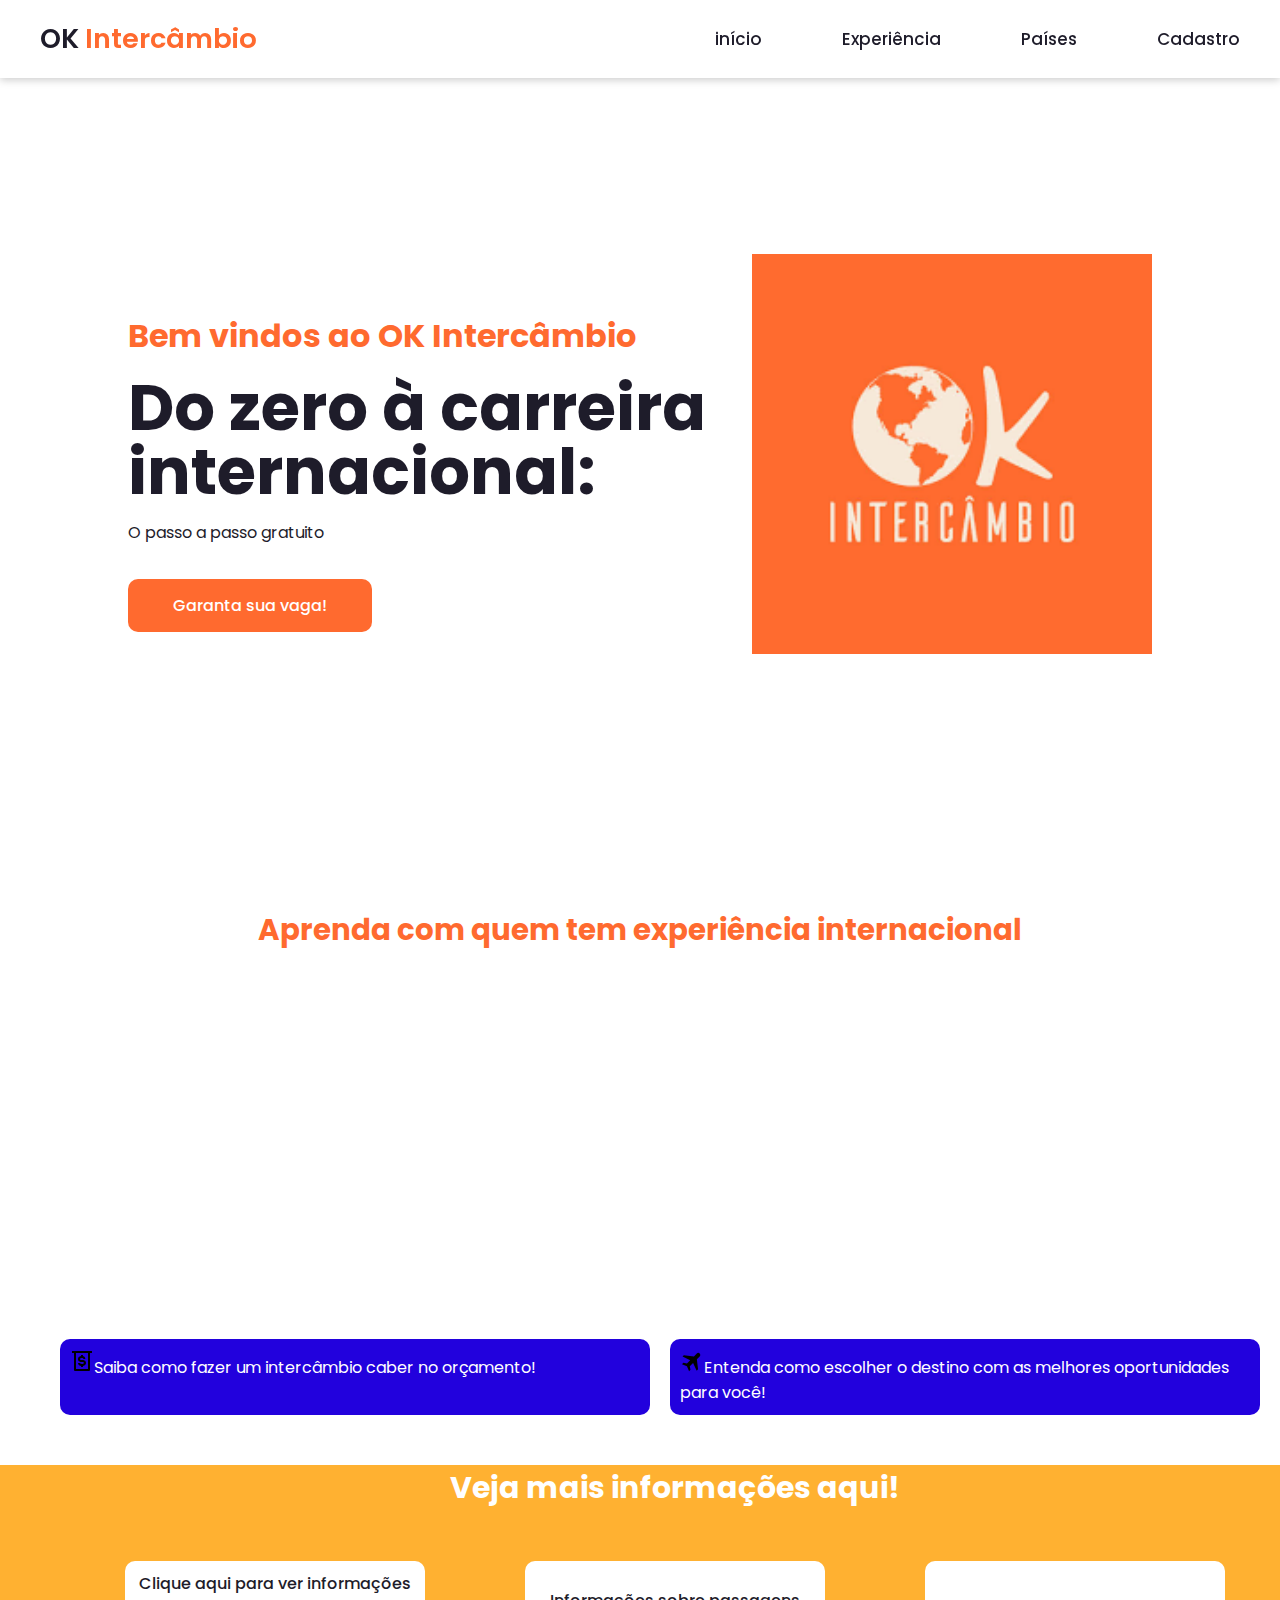
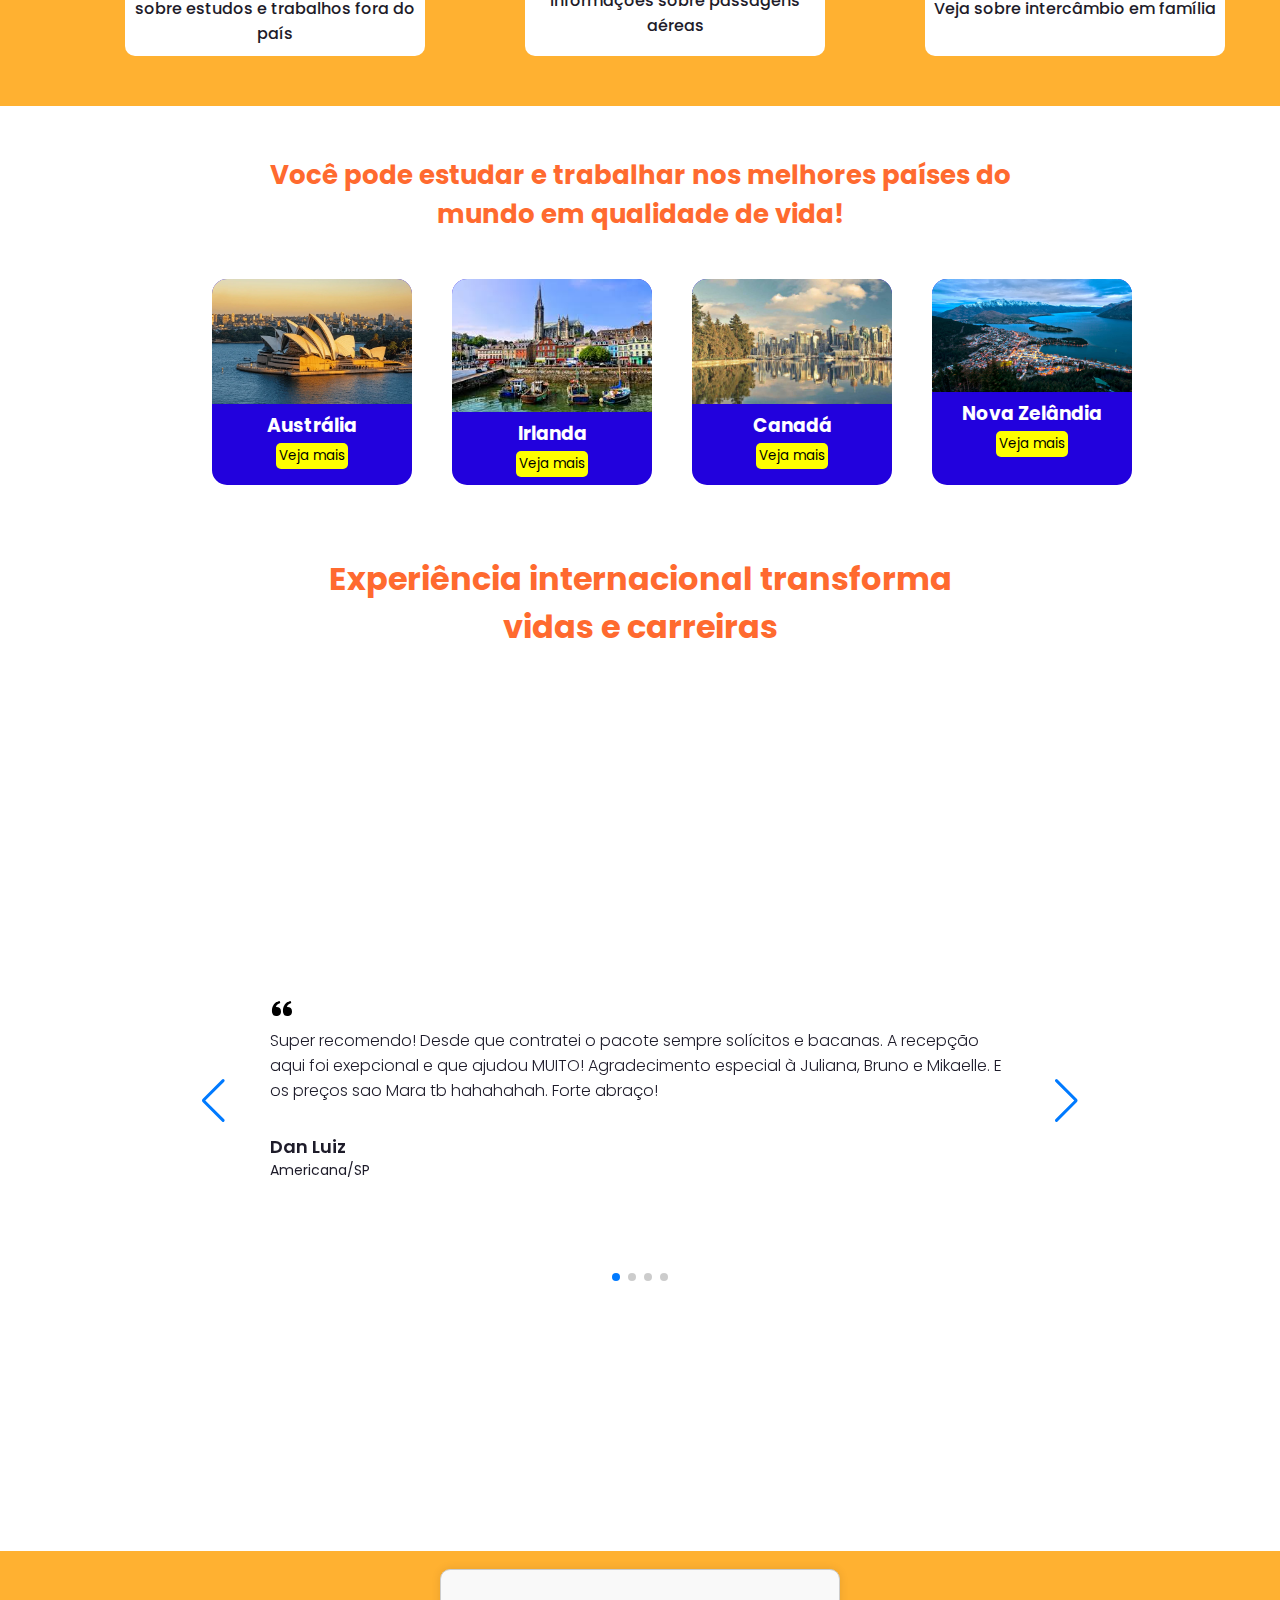
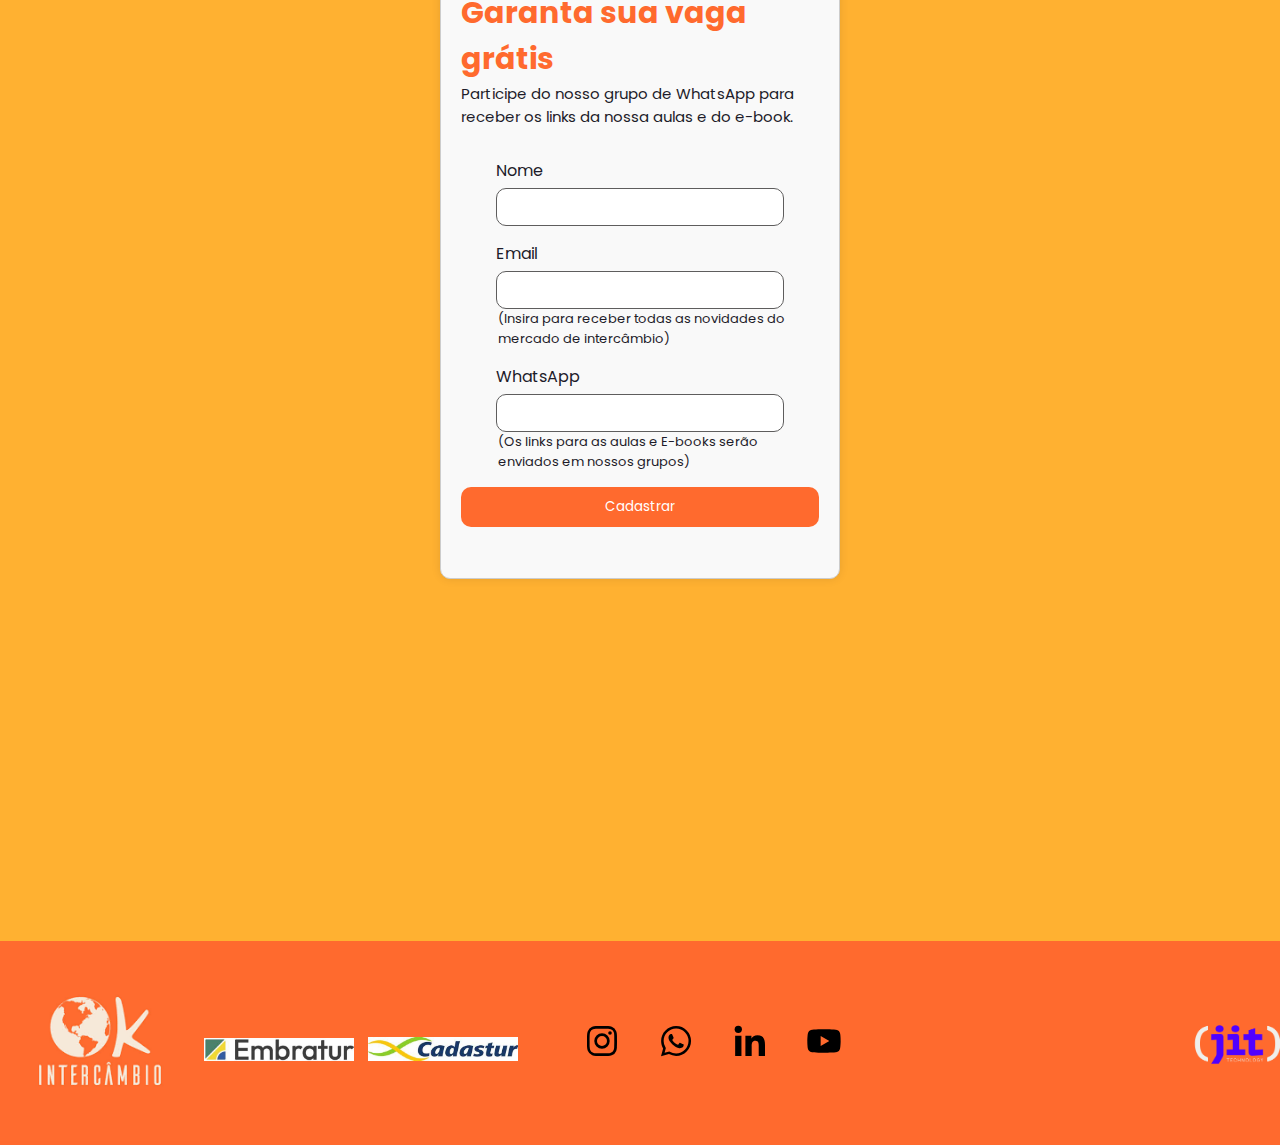
==== index.html @ b3f5a9d5 "Update index.html" ====
<!DOCTYPE html>
<html lang="pt-br">
<head>
    <meta charset="UTF-8">
    <link rel="preconnect" href="https://fonts.googleapis.com">
<link rel="preconnect" href="https://fonts.gstatic.com" crossorigin>
<link href="https://fonts.googleapis.com/css2?family=Poppins:ital,wght@0,100;0,200;0,300;0,400;0,500;0,600;0,700;0,800;0,900;1,100;1,200;1,300;1,400;1,500;1,600;1,700;1,800;1,900&display=swap" rel="stylesheet">
    <meta name="viewport" content="width=device-width, initial-scale=1.0">
    <link href='https://unpkg.com/boxicons@2.1.4/css/boxicons.min.css' rel='stylesheet'>
    <link href='https://unpkg.com/boxicons@2.1.4/css/boxicons.min.css' rel='stylesheet'>
    <link
  rel="stylesheet"
  href="https://cdn.jsdelivr.net/npm/swiper@11/swiper-bundle.min.css"/>
  <link rel="stylesheet" href="swiper-bundle.min.css">
    <link rel="stylesheet" href="style.css">
    <title>OK Intercâmbio</title>
</head>
<body>
<header>
    <nav class="navigation">
        <a href="#" class="logo"><span>OK</span> Intercâmbio</a>
        <ul class="nav-menu">
            <li class="nav-item"><a href="#text-h4">início</a></li>
            <li class="nav-item"><a href="#Avideo">Experiência</a></li>
            <li class="nav-item"><a href="#text-paises">Países</a></li>
            <li class="nav-item"><a href="#cadastro">Cadastro</a></li>
        </ul>
        <div class="menu">
            <span class="bar"></span>
            <span class="bar"></span>
            <span class="bar"></span>
        </div>
    </nav>
</header>
<main>
    <section class="home">
        <div class="home-text">
            <h4 id="text-h4">Bem vindos ao OK Intercâmbio</h4>
            <h1 class="text-h1">Do zero à carreira internacional:</h1>
            <p>O passo a passo gratuito</p>
            <a href="#cadastro" class="home-bota">Garanta sua vaga!</a>
        </div>
        <div class="home-img">
            <img src="/img/okintercambio.png" alt="OK intercâmbio logo">
        </div>
    </section>
</main>

<div id="Avideo">
    <div class="text-video">
        <h3>Aprenda com quem tem experiência internacional</h3>
    </div>
    <div class="video">
<iframe width="560" height="315" src="https://www.youtube.com/embed/0OPXVdzZn8c?si=lXMa0RyFAOpBSTba" title="YouTube video player" frameborder="0" allow="accelerometer; autoplay; clipboard-write; encrypted-media; gyroscope; picture-in-picture; web-share" referrerpolicy="strict-origin-when-cross-origin" allowfullscreen></iframe>
</div>  
</div>
<div class="container">
    <div class="card1">
        <p><svg class="money" xmlns="http://www.w3.org/2000/svg" width="24" height="24" viewBox="0 0 24 24"><path d="M12 15c-1.84 0-2-.86-2-1H8c0 .92.66 2.55 3 2.92V18h2v-1.08c2-.34 3-1.63 3-2.92 0-1.12-.52-3-4-3-2 0-2-.63-2-1s.7-1 2-1 1.39.64 1.4 1h2A3 3 0 0 0 13 7.12V6h-2v1.09C9 7.42 8 8.71 8 10c0 1.12.52 3 4 3 2 0 2 .68 2 1s-.62 1-2 1z"/><path d="M5 2H2v2h2v17a1 1 0 0 0 1 1h14a1 1 0 0 0 1-1V4h2V2H5zm13 18H6V4h12z"/></svg>Saiba como fazer um intercâmbio caber no orçamento!</p>
    </div>
    <div class="card2">
        <p><svg xmlns="http://www.w3.org/2000/svg" width="24" height="24" viewBox="0 0 24 24"><path d="M3.414 13.778 2 15.192l4.949 2.121 2.122 4.95 1.414-1.414-.707-3.536L13.091 14l3.61 7.704 1.339-1.339-1.19-10.123 2.828-2.829a2 2 0 1 0-2.828-2.828l-2.903 2.903L3.824 6.297 2.559 7.563l7.644 3.67-3.253 3.253-3.536-.708z"/></svg>Entenda como escolher o destino com as melhores oportunidades para você!</p>
    </div>
</div>

<div class="blog">
    <div class="texto">
        <h1>Veja mais informações aqui!</h1>
    </div>
    <div class="cards">
    <div class="estudo-emprego">
       <a href="https://okintercambio.com.br/programas/#estudo-e-trabalho"><p>Clique aqui para ver informações sobre estudos e trabalhos fora do país</p></a> 
    </div>
    <div class="passagem">
        <a href="https://okintercambio.com.br/servicos/#passagemAerea"><p>Informações sobre passagens aéreas</p></a> 
     </div>
     <div class="int-familia">
        <a href="https://okintercambio.com.br/programas/#interc%C3%A2mbio-em-fam%C3%ADlia"><p>Veja sobre intercâmbio em família</p></a> 
     </div>
    </div>
</div>

<h2 id="text-paises">Você pode estudar e trabalhar nos melhores países do <br>mundo em qualidade de vida!</h3>
<div class="paises">
    <div class="pais">
    <img src="/img/australia1.webp" alt="Austrália" class="imgA">
    <h3 class="textA">Austrália</h3>
    <a href="https://okintercambio.com.br/destino/australia/"><button type="submit" class="btn">Veja mais</button></a>
</div>
<div class="pais">
    <img src="/img/irlanda1.jpeg" alt="irlanda" class="imgA">
    <h3 class="textA">Irlanda</h3>
    <a href="https://okintercambio.com.br/destino/irlanda/"><button type="submit" class="btn">Veja mais</button></a>
</div>
<div class="pais">
    <img src="/img/canada1.jpg" alt="canada" class="imgA">
    <h3 class="textA">Canadá</h3>
    <a href="https://okintercambio.com.br/destino/canada/"><button type="submit" class="btn">Veja mais</button></a>
</div>
<div class="pais">
    <img src="/img/nzelandia.jpg" alt="nova zelandia" class="imgA">
    <h3 class="textA">Nova Zelândia</h3>
    <a href="https://okintercambio.com.br/destino/nova-zelandia/"><button type="submit" class="btn">Veja mais</button></a>
</div>
</div>

<div class="text-geral"></div>
<h1 class="txt-depo">Experiência internacional transforma<br>vidas e carreiras</h1>
<div class="geral"> 
<section class="depoimentos mySwiper">
    <div class="depoimentos-container swiper-wrapper">
        <div class="slide swiper-slide">
            <img src="[data-uri]" />
            <p class="depoi-txt">Super recomendo! Desde que contratei o pacote sempre solícitos e bacanas. A recepção aqui foi exepcional e que ajudou MUITO! Agradecimento especial à Juliana, Bruno e Mikaelle. E os preços sao Mara tb hahahahah. Forte abraço!</p>
        
            <div class="person">
                <div class="info">
                <p class="nome">Dan Luiz</p>
                <p class="funcao">Americana/SP</p>
            </div>
        </div>
    </div>
    <div class="slide swiper-slide">
        <img src="[data-uri]"/>
        <p class="depoi-txt">Melhor empresa e melhores profissionais de Intercâmbio, atenciosos, sempre a disposição, quanfo precisei na preparação e durante meu intercâmbio, fez a minha experiência em Salamanca (Espanha) ser a melhor ainda. São nota 10 e recomendo!</p>
    
        <div class="person">
            <div class="info">
            <p class="nome">Nelson Vieira</p>
            <p class="funcao">Caucaia/CE</p>
        </div>
    </div>
</div>
<div class="slide swiper-slide">
    <img src="[data-uri]"/>
    <p class="depoi-txt">A OK é ponte entre o seu sonho e a realidade! Uma agência que ultrapassa as expectativas! A certeza de um intercâmbio ímpar começa pela OK Inttercâmbio! Com os consultores Brunno e Ju!</p>

    <div class="person">
        <div class="info">
        <p class="nome">Samuel Rodrigues</p>
        <p class="funcao">Fortaleza/CE</p>
    </div>
</div>
</div>
<div class="slide swiper-slide">
<img src="[data-uri]"/>
<p class="depoi-txt">Melhor agência de intercâmbio! Simplesmente amei o profissionalismo, meu consultor realmente me deu um suporte enorme, na verdade até hoje me dá, tudo que preciso ligo pra ele, desde o início em minha chegada em Dublin deu assistência em algumas coisas complicadas de início, e é meu socorro quando preciso haha!</p>

<div class="person">
    <div class="info">
    <p class="nome">Scarley Rodrigues</p>
    <p class="funcao">Brasília/DF</p>
</div>
</div>
</div>
</div>
<div class="swiper-button-next"></div>
<div class="swiper-button-prev"></div>
<div class="swiper-pagination"></div>
    
</section>
</div>
</div>

<div class="tudo"><br>
    <div id="cadastro">
        <h2 class="cad-h2">Garanta sua vaga grátis</h2>
        <p class="p-cad">Participe do nosso grupo de WhatsApp para receber os links da nossa aulas e do e-book.</p>
        <form id="registerForm">
            <div class="form-group">
                <label for="name">Nome</label>
                <input type="text" id="name" name="name" required>
            </div>
            <div class="form-group">
                <label for="email">Email</label>
                <input type="email" id="email" name="email" required>
                <p class="p-email">(Insira para receber todas as novidades do mercado de intercâmbio)</p>
            </div>
            <div class="form-group">
                <label for="numero">WhatsApp</label>
                <input type="tel" id="tel" name="numero" required>
                <p class="p-tel">(Os links para as aulas e E-books serão enviados em nossos grupos)</p>
                <p id="message"></p>
            </div>
            <button type="submit" class="b-cad">Cadastrar</button>
        </form>
        
    </div>
</div>
    <footer>
        <img src="/img/okintercambio.png" alt="ok intercambio" class="foto">
        <a href="https://embratur.com.br/"><img src="/img/embratur.jpeg" alt="embratur" class="embratur"></a>
        <a href="https://cadastur.turismo.gov.br/hotsite/#!/public/capa/entrar"><img src="/img/cadastur.jpeg" alt="cadastur" class="cadastur"></a>
        <a href="https://www.instagram.com/okintercambio?utm_source=ig_web_button_share_sheet&igsh=ZDNlZDc0MzIxNw=="><img src="/img/bxl-instagram.svg" alt=""  class="instagram"></a>
        <a href="" ><img src="/img/bxl-whatsapp.svg" alt="whatsapp" class="whatsapp"></a>
        <a href="https://www.linkedin.com/company/ok-interc%C3%A2mbio/" ><img src="/img/bxl-linkedin.svg" alt="linkedin" class="linkedin"></a>
        <a href="https://www.youtube.com/c/OKInterc%C3%A2mbio" ><img src="/img/bxl-youtube.svg" alt="youtube" class="youtube"></a>
        <a href="https://jit.technology/"><img src="/img/JIT-LOGO.png" alt="jit" class="jit"></a>
        
    </footer>

<script src="/JS/swiper-bundle.min.js"></script>
<script src="/JS/script.js"></script>
<script src="/JS/a.js"></script>
</body>
</html>
---- style.css ----
@import url('https://fonts.googleapis.com/css2?family=Poppins:ital,wght@0,300;0,400;0,500;0,600;0,700;1,300;1,400;1,500;1,600;1,700&display=swap');
*{
    padding: 0;
    margin: 0;
    box-sizing: border-box;
    font-family: 'Poppins', sans-serif;
    list-style: none;
    text-decoration: none;
}
:root{
    --orange: #FF6A2F;
    --white: #fff;
    --dark: #1e1c2a;
    --blue: #2201dd;
    --yellow: #FFB131;
}
body{
    color: var(--dark);
    background: var(--white);
}
.navigation{
    background-image: url(/img/capaOKintercambio.png);
    display: flex;
    align-items: center;
    justify-content: space-between;
    padding: 18px 40px;
    box-shadow: 0 0.1rem 0.5rem #ccc;
    width: 100%;
    background: var(--white);
    transition: all 0.5s;
    position: fixed;
}
.navigation .logo{
    color: var(--orange);
    font-size: 1.7rem;
    font-weight: 600;
}
.logo span{
    color: var(--dark);
}
.navigation ul{
    display: flex;
    align-items: center;
    gap: 5rem;

}
.navigation ul li a{
    color: var(--dark);
    font-size: 17px;
    font-weight: 500;
    transition: all 0.5s;

}
.navigation ul li a:hover{
    color: var(--orange);
}
.navigation i{
    cursor: pointer;
    font-size: 1.5rem;
}
.menu{
    cursor: pointer;
    display: none;
}
.menu .bar{
    display: block;
    width: 28px;
    height: 3px;
    border-radius: 3px;
    background: var(--dark);
    margin: 5px auto;
    transition: all 0.3s;
}
.menu .bar:nth-child(1),
.menu .bar:nth-child(3){
    background: var(--orange);
}
.home{
    width: 100%;
    height: 100vh;
    display: flex;
    align-items: center;
    justify-content: space-between;
    padding: 0px 10%;
    
}
.home-text{
    max-width: 37rem;
    margin-top: 30px;
}
.home-text #text-h4{
    font-size: 2rem;
    color: var(--orange);
    margin-bottom: 1rem;
}
.home-text .text-h1{
    font-size: 4rem;
    margin-bottom: 1rem;
    line-height: 4rem;
}
.home-text p{
    margin-bottom: 3rem;
}
.home-bota{
    padding: 15px 45px;
    background: var(--orange);
    color: var(--white);
    border-radius: 10px;
    font-weight: 500;
    transition: all 0.5s;
}
.home-btn:hover{
    background: #d63a25;
}
.home-img img{
    margin-bottom: 1rem;
    width: 400px;
    margin-top: 30px;
}

#Avideo{
    margin: 5px;
    text-align: center;

}
.text-video{
    color: var(--orange);
    font-size: 25px;
    margin: 15px;
    margin-top: 8px;
}
.video{
    width: 400px;
    margin-left: 28%;
}
.container{
    display: flex;
    margin: 20px;
    margin-left: 60px;
    margin-top: 50px;
}
.card1{
    background-color: var(--blue);
    color: var(--white);
    margin-right: 20px;
    width: 600px;
    border-radius: 10px;
    padding: 10px;
    
}
.card2{
    background-color: var(--blue);
    color: var(--white);
    width: 600px;
    border-radius: 10px;
    padding: 10px;
}

.blog{
    background-color: var(--yellow);
    width: 84.4rem;
    margin-top: 50px;
    margin-bottom: 50px;

}
.texto{
    font-size: 15px;
    color: var(--white);
    text-align: center;
    justify-content: center;
}
.cards{
    display: flex;
    justify-content: center;
}
.estudo-emprego{
    text-align: center;
    font-weight: 500;
    background-color: var(--white);
    margin: 50px;
    width: 300px;
    padding: 10px;
    border-radius: 10px;
    
}
.estudo-emprego>a{
    color: var(--dark);
}
.passagem{
    text-align: center;
    font-weight: 500;
    background-color: var(--white);
    margin: 50px;
    width: 300px;
    padding: 5px;
    padding-top: 27px;
    border-radius: 10px;
}
.passagem>a{
    color: var(--dark);
}
.int-familia{
    text-align: center;
    font-weight: 500;
    background-color: var(--white);
    margin: 50px;
    width: 300px;
    padding: 5px;
    padding-top: 35px;
    border-radius: 10px;
}
.int-familia>a{
    color: var(--dark);
}

#text-paises{
    font-size: 26px;
    text-align: center;
    color: var(--orange);
}
.paises{
    display: flex;
    background-color: var(--white);
    margin-left: 12rem;
    margin-top: 25px;
}
.pais{
    background-color: var(--blue);
    color: var(--white);
    text-align: center;
    margin: 20px;
    border-radius: 15px;
}
.imgA{
    width: 200px;
    border-top-left-radius: 15px;
    border-top-right-radius: 15px;
}
.btn{
    background-color:yellow;
    border: none;
    border-radius: 5px;
    padding: 3px;
    margin: 3px;
    margin-bottom: 8px;
}

.txt-depo{
    text-align: center;
    color: var(--orange);
    margin-top: 50px;

}
.geral{
    height: 100vh;
    display: flex;
    align-items: center;
    justify-content: center;
}
.depoimentos{
    width: 100%;
    padding: 50px 20px;
    max-width: 900px;
    position: relative;
    overflow: hidden;
    
}
.depoimentos .slide{
    padding: 40px 60px;
    cursor: grab;
}
.depoimentos .slide:active{
    cursor: grabbing;
}
.depoimentos p.depoi-txt{
    font-weight: 300;
    margin-bottom: 30px;
}
.slide .person p.nome{
    font-size: 18px;
    font-weight: 600;
}
.slide .person p.funcao{
    font-size: 14px;
}

.tudo {
    font-family: Arial, sans-serif;
    background-color: var(--yellow);
    justify-content: center;
    align-items: center;
    height: 110vh;
    margin: 0;
}


#cadastro{
        width: 400px;
        height: 610px;
        margin: 0 auto; /* centraliza a div horizontalmente */
        padding: 20px;
        border: 1px solid #ccc;
        border-radius: 10px;
        background-color: #f9f9f9;
        box-shadow: 0 0 10px rgba(0, 0, 0, 0.1); /* sombra leve */
        font-family: Arial, sans-serif;
}
.cad-h2{
    color: #ff6a2e;
    font-size: 30px;
}

.p-cad {
    margin-bottom: 30px;
    font-size: 15px;
}

.form-group {
    margin-bottom: 15px;
    text-align: left;
}

label {
    display: block;
    margin-bottom: 5px;
    margin-left: 35px;
}

input {
    width: 18rem;
    padding: 8px;
    margin-left: 35px;
    box-sizing: border-box;
    border: 1px solid #5e5d5d;
    border-radius: 10px;
}

.p-email{
    max-width: 18rem;
    font-size: 13px;
    margin-left: 37px;
}

.p-tel{
    max-width: 18rem;
    font-size: 13px;
    margin-left: 37px;
}
.b-cad {
    width: 100%;
    padding: 10px;
    margin-top: 0px;
    background-color: #ff6a2e;
    color: white;
    border: none;
    border-radius: 10px;
    cursor: pointer;
}

.b-cad:hover {
    background-color: #e64f3b;
}

#message {
    margin-top: 10px;
    margin-left: 50px;

} 

footer{
    background-color: #ff6a2e;
    width: 84.38rem;
    height: 204px;
    
}

.contatos{
    justify-content: space-between;
}
.foto {
    width: 200px;

}
.embratur{
    width: 150px;
    margin-bottom: 80px;
}
.cadastur{
    width: 150px;
    margin-bottom: 80px;
    margin-left: 10px;
}
.instagram{
    margin-bottom: 80px;
    margin-left: 60px;
    margin-right: 10px;
    width: 40px;
}
.whatsapp{
    margin-bottom: 80px;
    margin-left: 20px;
    margin-right: 10px;
    width: 40px;
}
.linkedin{
    margin-bottom: 80px;
    margin-left: 20px;
    margin-right: 10px;
    width: 40px;
}
.youtube{
    margin-bottom: 80px;
    margin-left: 20px;
    margin-right: 40px;
    width: 40px;
}
.jit{
    width: 100px;
    justify-content: right;
    margin-bottom: 67px;
    margin-left: 300px;
}



@media (max-width: 785px) {
    .navigation{
        padding: 18px 20px;
    }
    .menu{
        display: block;
    }
    .menu.ativo .bar:nth-child(1){
        transform: translateY(8px) rotate(45deg);
    }
    .menu.ativo .bar:nth-child(2){
        opacity: 0;
    }
    .menu.ativo .bar:nth-child(3){
        transform: translateY(-8px) rotate(-45deg);
    }
    .nav-menu{
        position: fixed;
        right: -100%;
        top: 70px;
        width: 100%;
        height: 100%;
        flex-direction: column;
        background: var(--white);
        gap: -10px;
        transition: 0.3s;
    }
    .nav-menu.ativo{
        right: 0;
    }
    .nav-item{
        margin: 16px 0px;
    }

    .home{
        padding: 100px 2%;
        flex-direction: column;
        text-align: center;
        gap: 5rem;
        
    }
    .home #text-h4{
        font-size: 15px;
    }
    .home .text-h1{
        font-size: 2.5rem;
        line-height: 3rem;
    }
    .home p{
        font-size: 15px;
    }
    .home-img img{
        margin-bottom: 1rem;
        width: 400px;
        margin-top: 0;
    }

    .container{
        flex-direction: column;
        justify-content: center;
        align-items: center;
    }
    .card1{
        width: 400px;
        margin: 30px;
        
    }
    .card2{
        width: 400px;
        margin: 30px;
    }

    #Avideo{
        margin-top: 350px;
    }
    .text-video{
        font-size: 20px;
    }
    .video{
        margin-left: 0;
    }

    .blog{
        max-width: 33rem;
    }
    .cards{
        flex-direction: column;
    }
    .estudo-emprego{
        width: 400px;   
    }
    .passagem{
        width: 400px;
        padding: 10px;
    }
    .int-familia{
        width: 400px;
        padding: 10px;
    }
    
    #text-paises{
        font-size: 20px
    }
    .paises{
        flex-direction: column;
        width: 240px;
        margin: auto;
    }


    .tudo{
        justify-content: center;
        align-items: center;
        max-width: 33rem;
        margin: 0;
    }

    footer{
        background-color: #ff6a2e;
        max-width: 33rem;
        height: 340px;
        flex-direction: column;
        
    }
    .instagram{
        margin-bottom: 60px;
        margin-left: 60px;
        margin-right: 10px;
        width: 40px;
    }
    .whatsapp{
        margin-bottom: 60px;
        margin-left: 20px;
        margin-right: 10px;
        width: 40px;
    }
    .linkedin{
        margin-bottom: 60px;
        margin-left: 20px;
        margin-right: 10px;
        width: 40px;
    }
    .youtube{
        margin-bottom: 60px;
        margin-left: 20px;
        margin-right: 40px;
        width: 40px;
    }
    .jit{
        width: 100px;
        justify-content: right;
        margin-bottom: 53px;
        margin-left: 30px;
    }
}
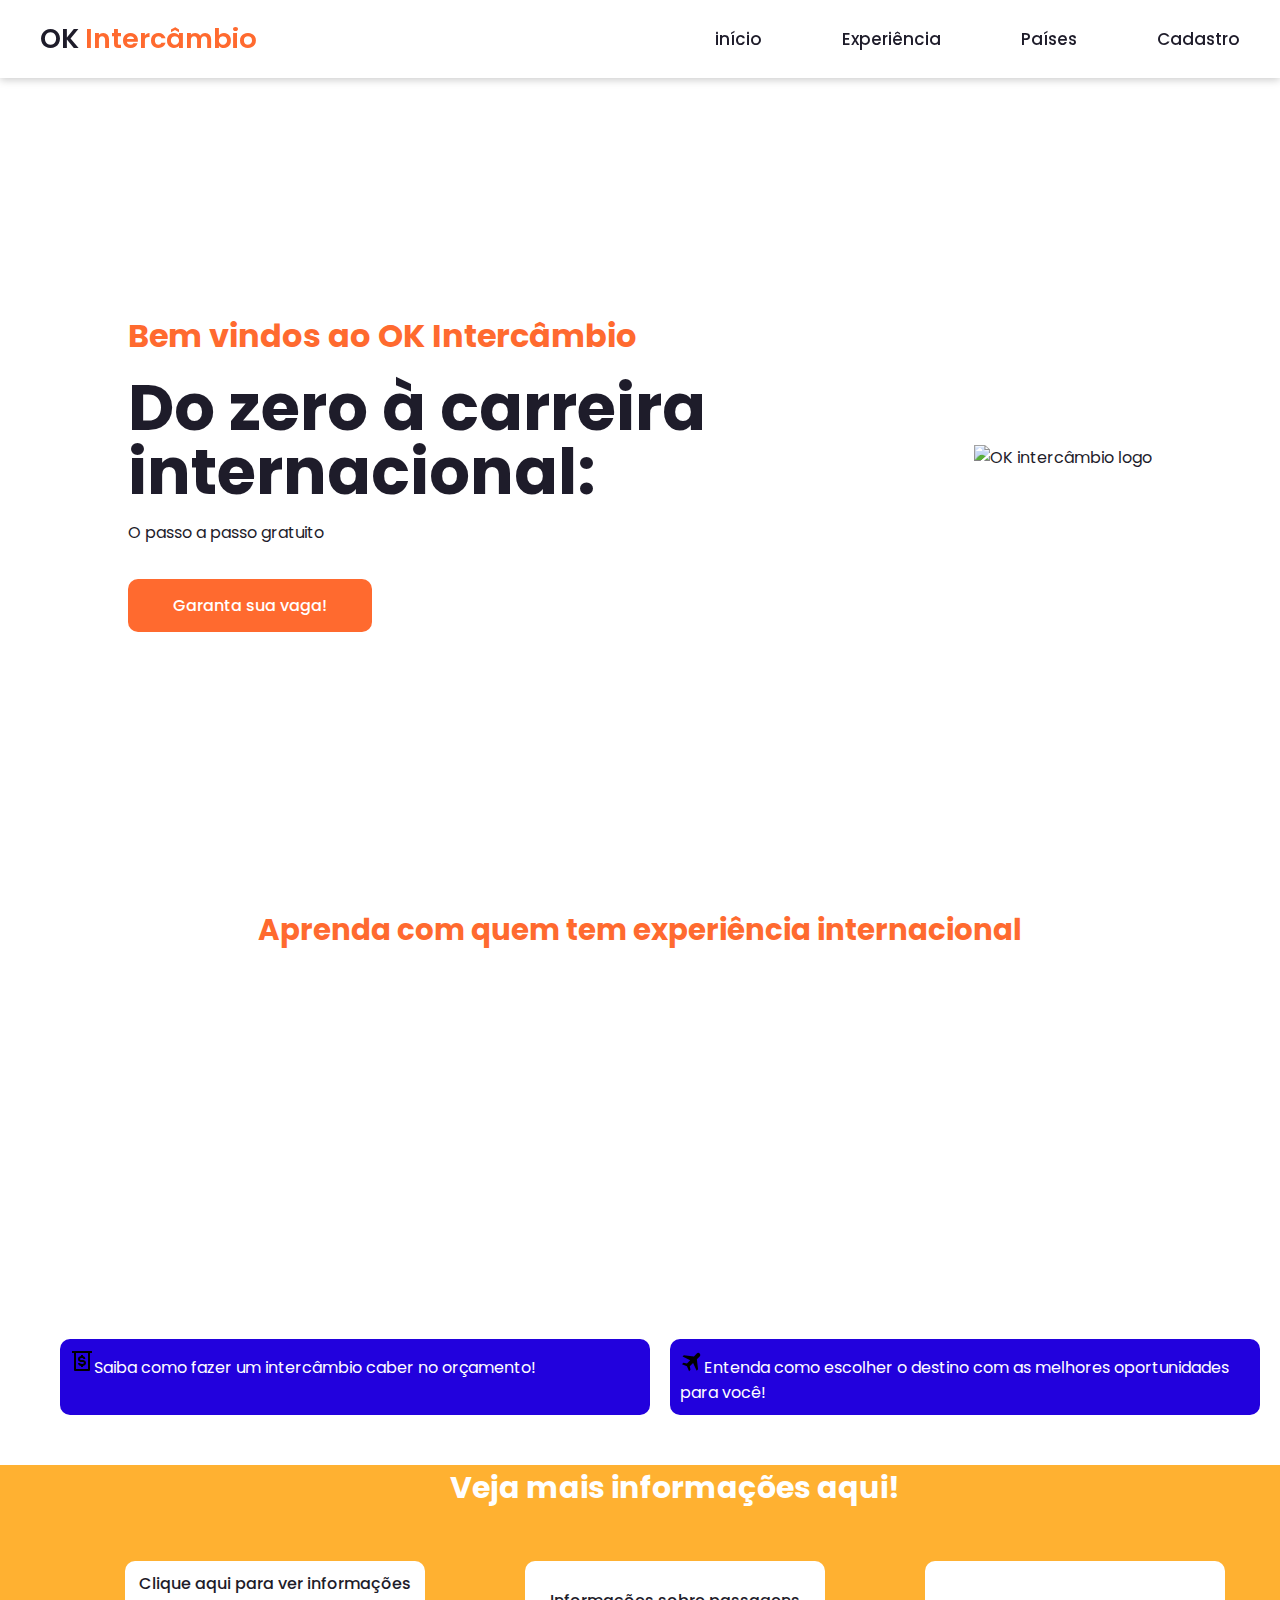
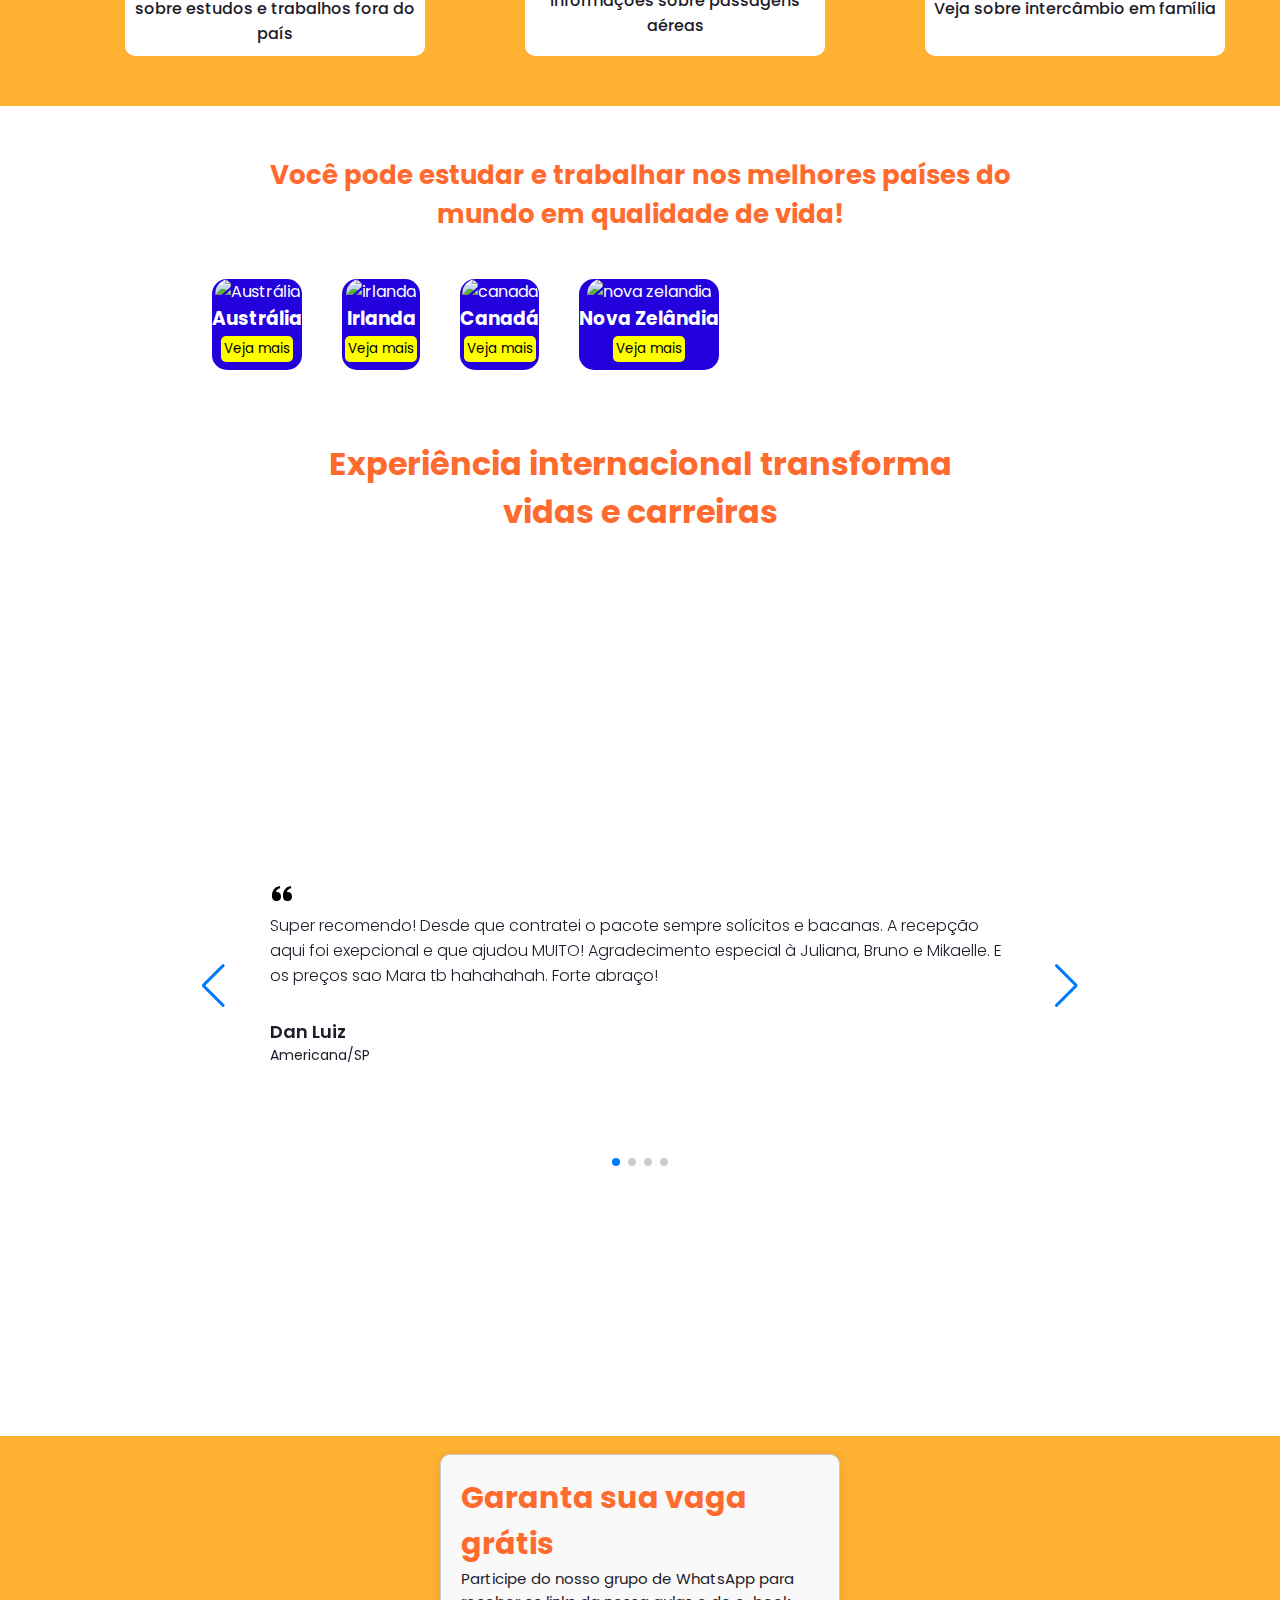
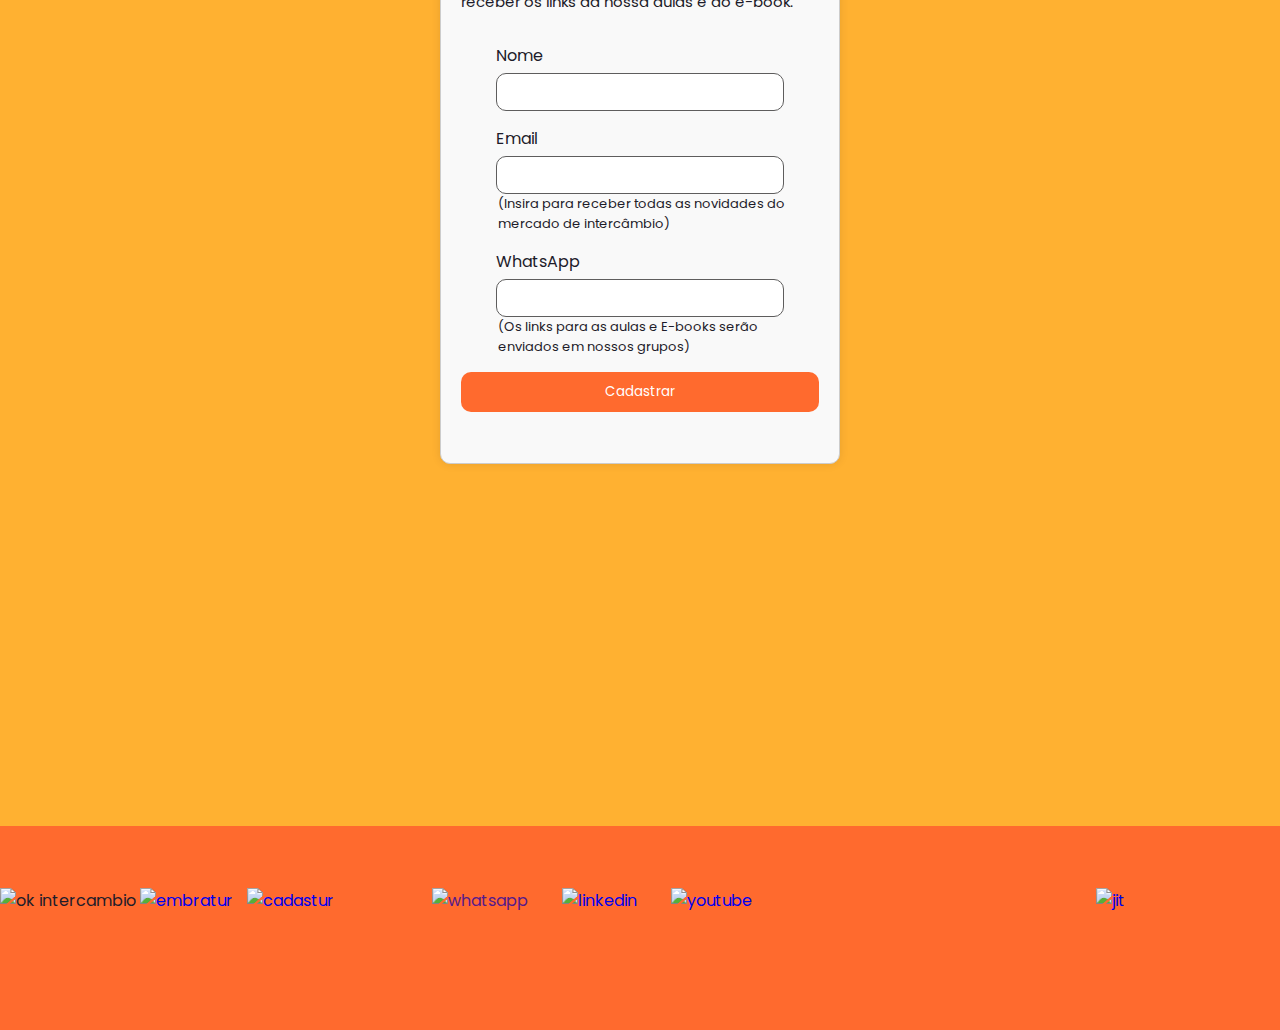
==== commit 55e1a7f1: "Update index.html" ====
(no text change in the page or its own stylesheets)
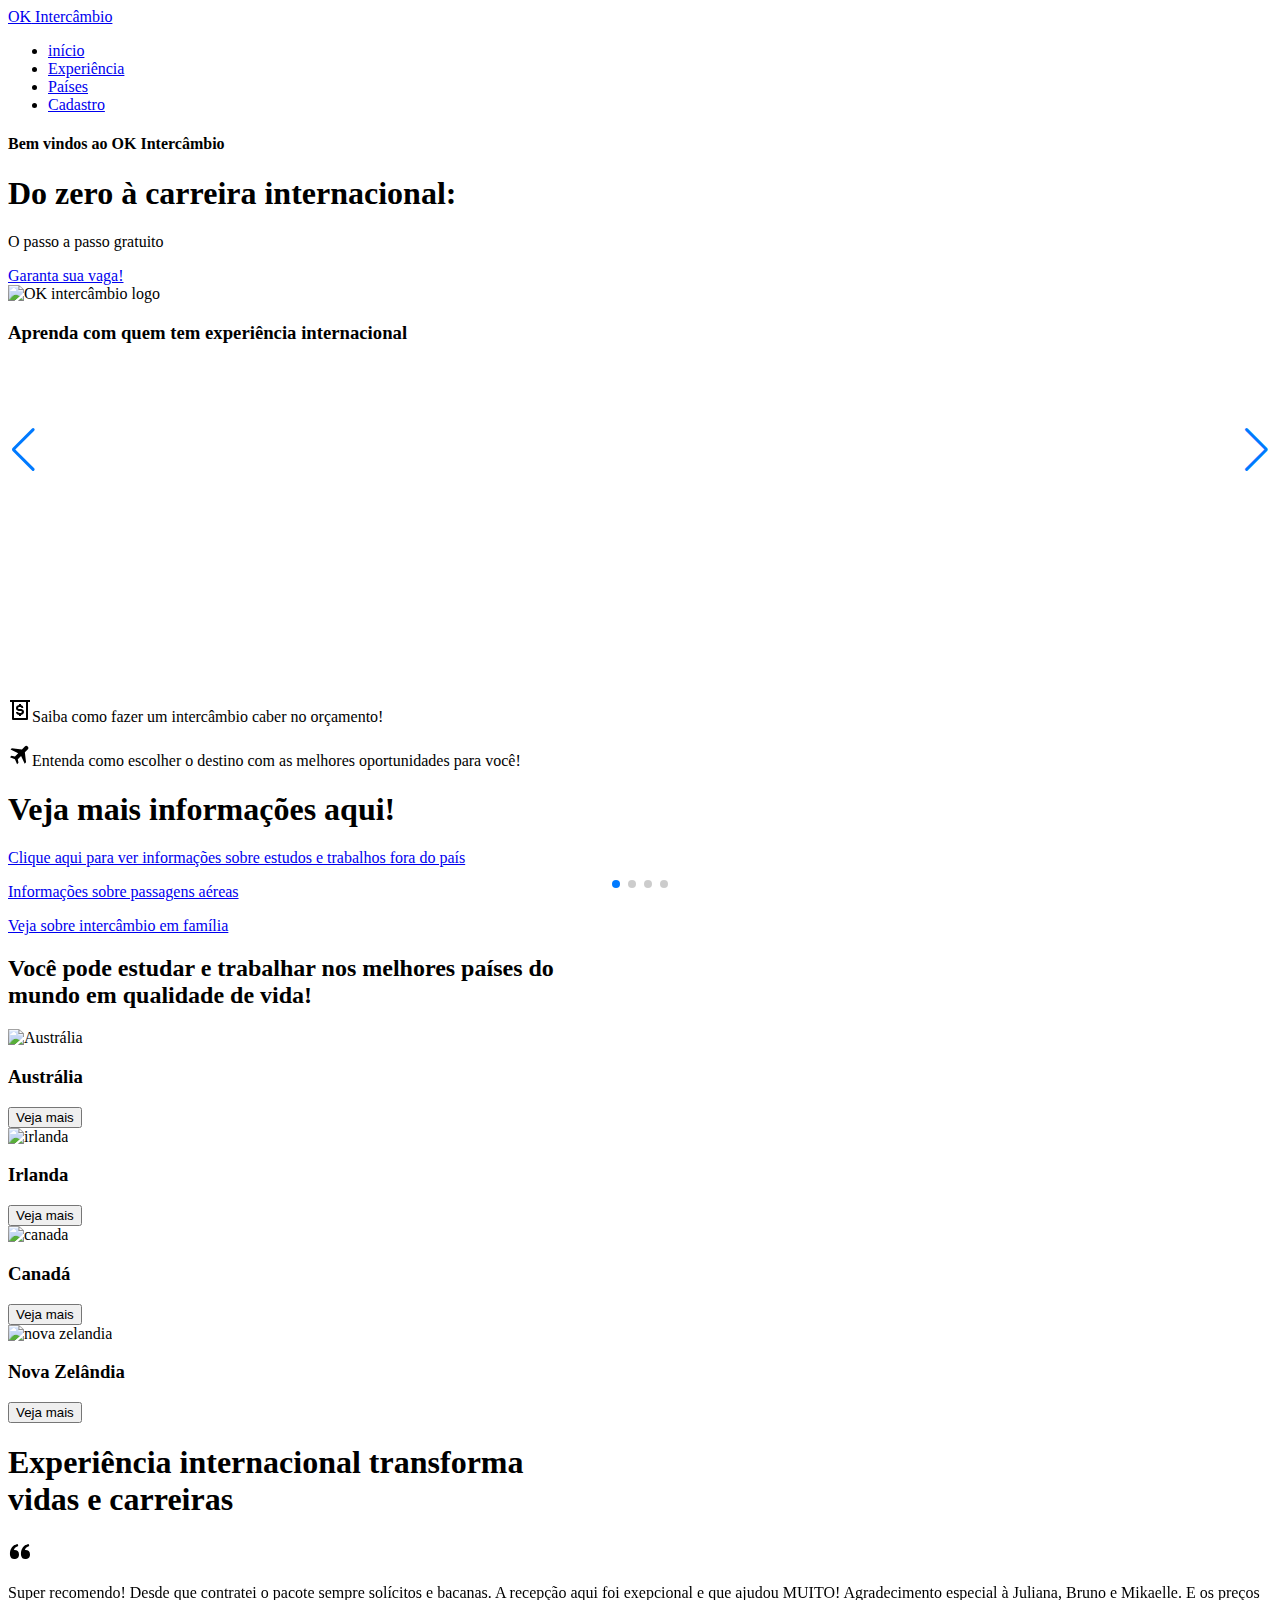
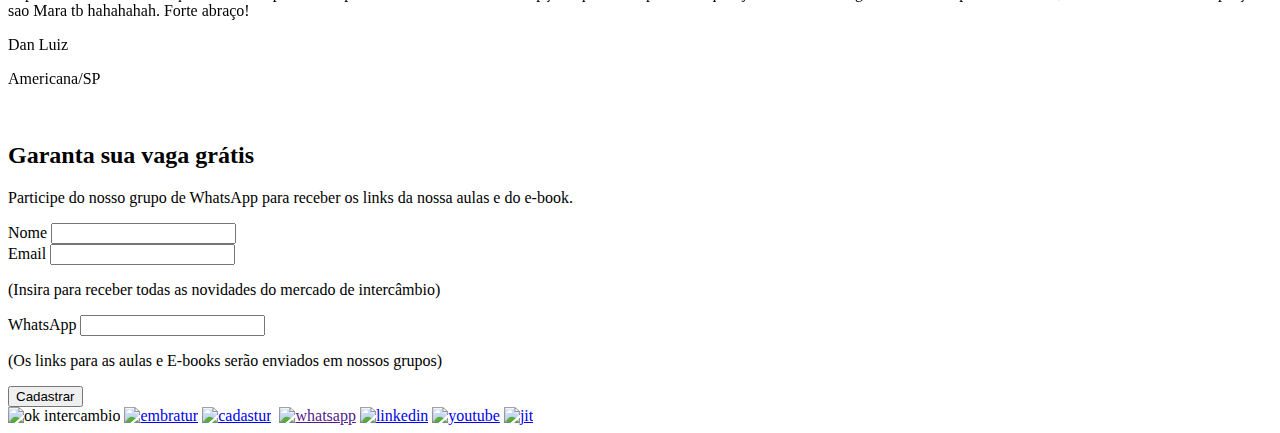
==== commit a4525db3: "Update index.html" ====
--- a/index.html
+++ b/index.html
@@ -11,8 +11,8 @@
     <link
   rel="stylesheet"
   href="https://cdn.jsdelivr.net/npm/swiper@11/swiper-bundle.min.css"/>
-  <link rel="stylesheet" href="swiper-bundle.min.css">
-    <link rel="stylesheet" href="style.css">
+  <link rel="stylesheet" href="/CSS/swiper-bundle.min.css">
+    <link rel="stylesheet" href="/CSS/style.css">
     <title>OK Intercâmbio</title>
 </head>
 <body>
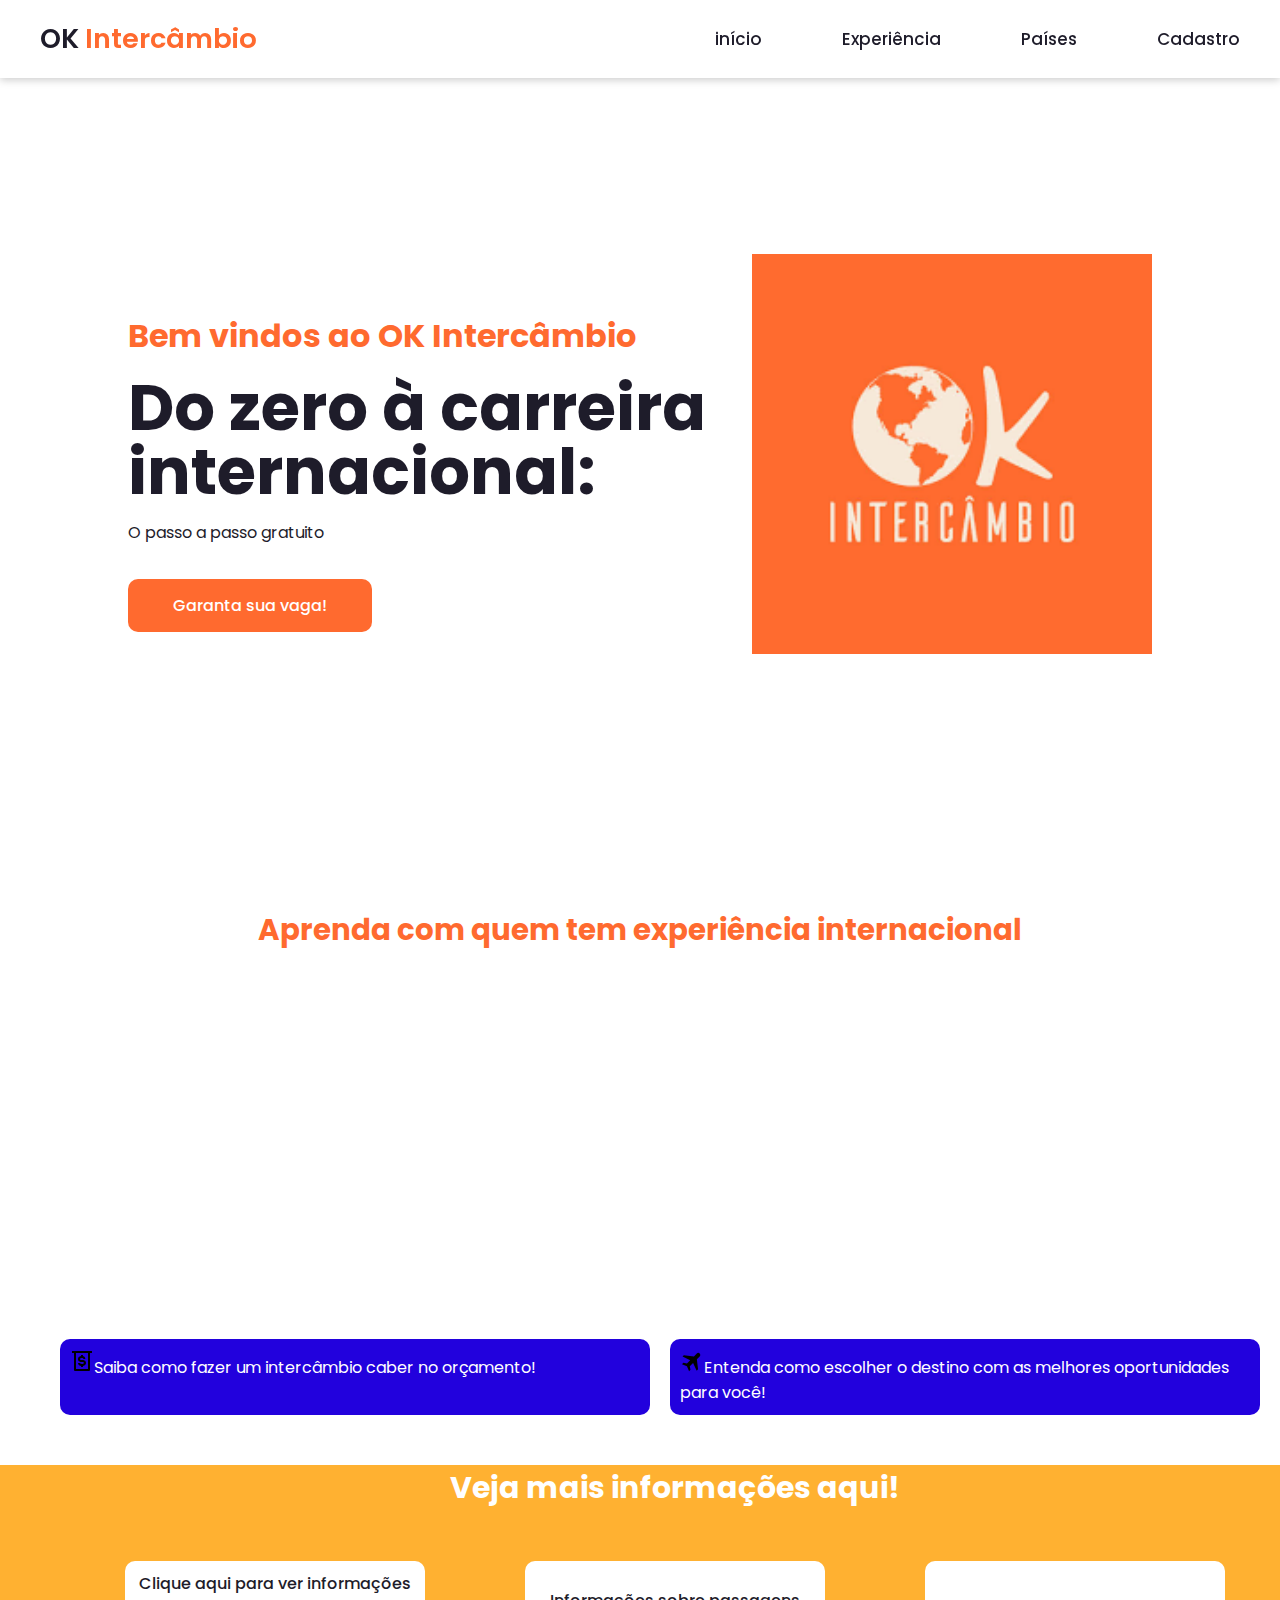
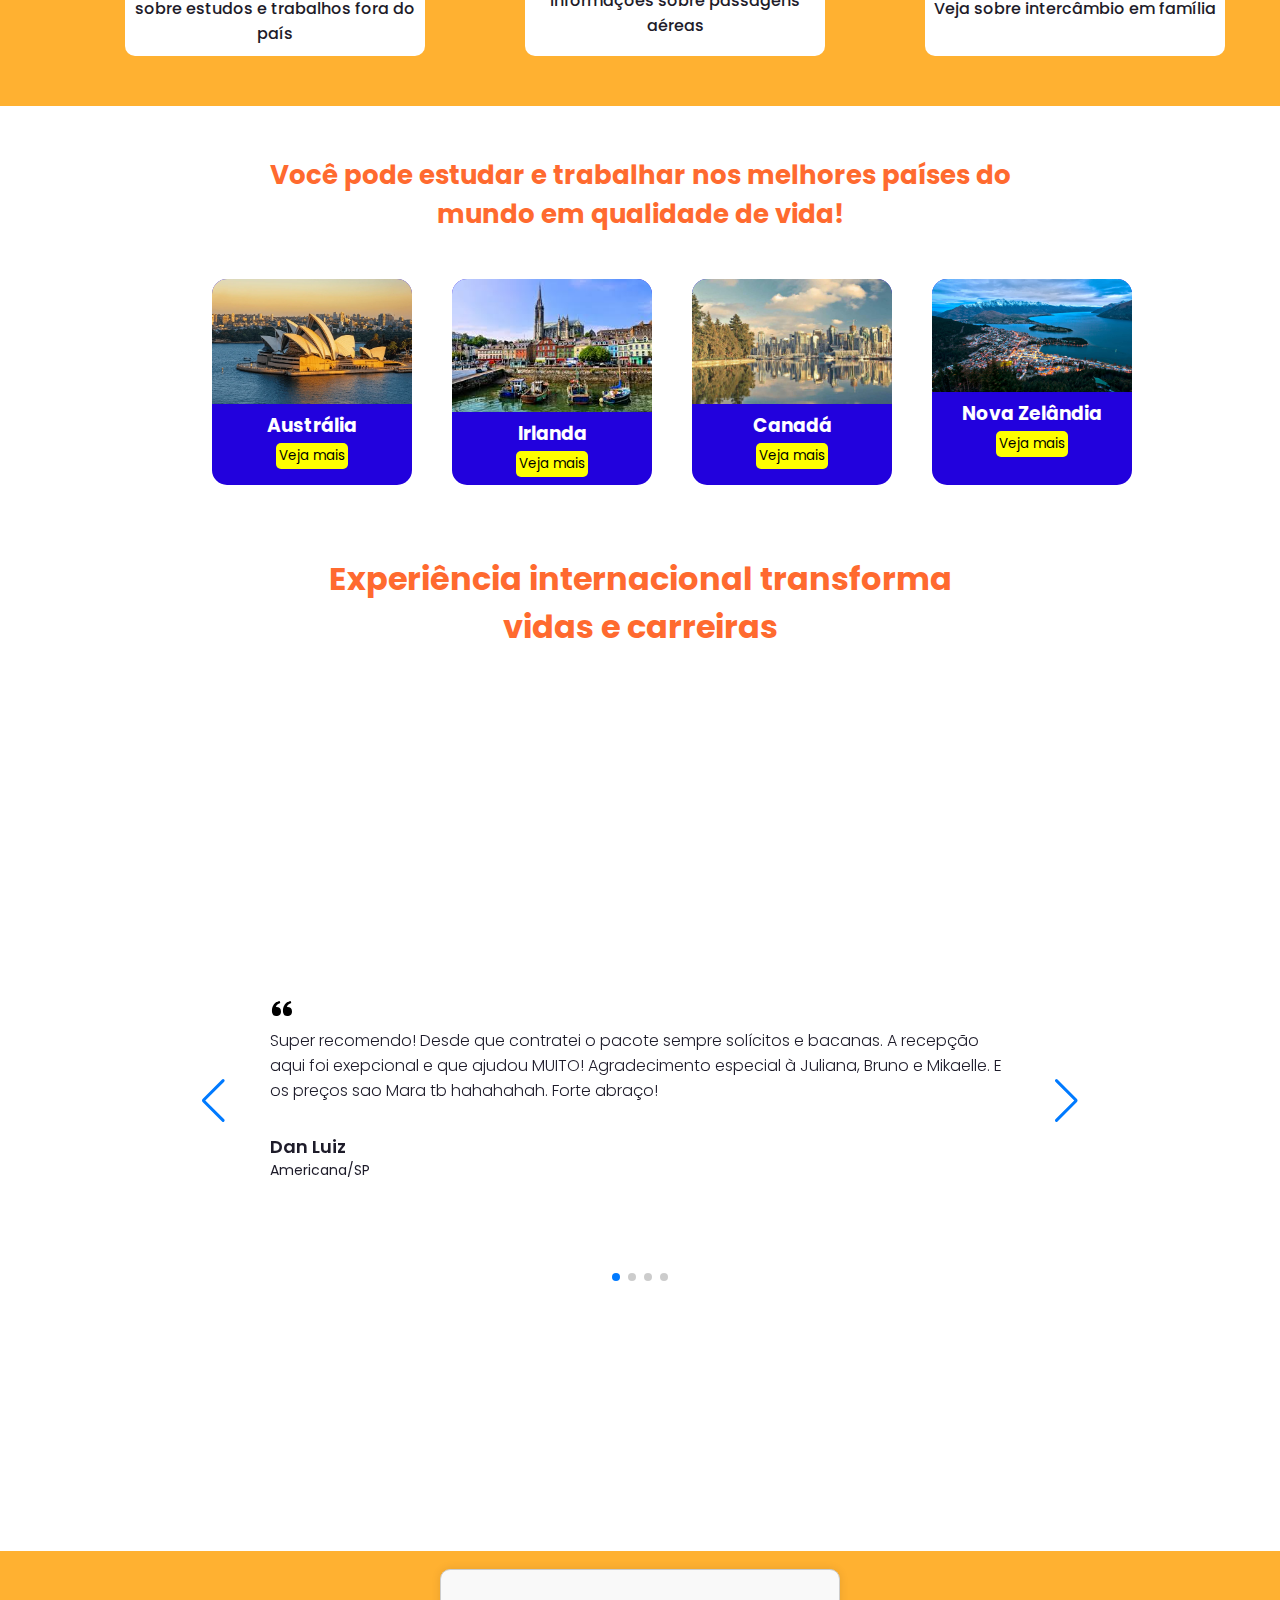
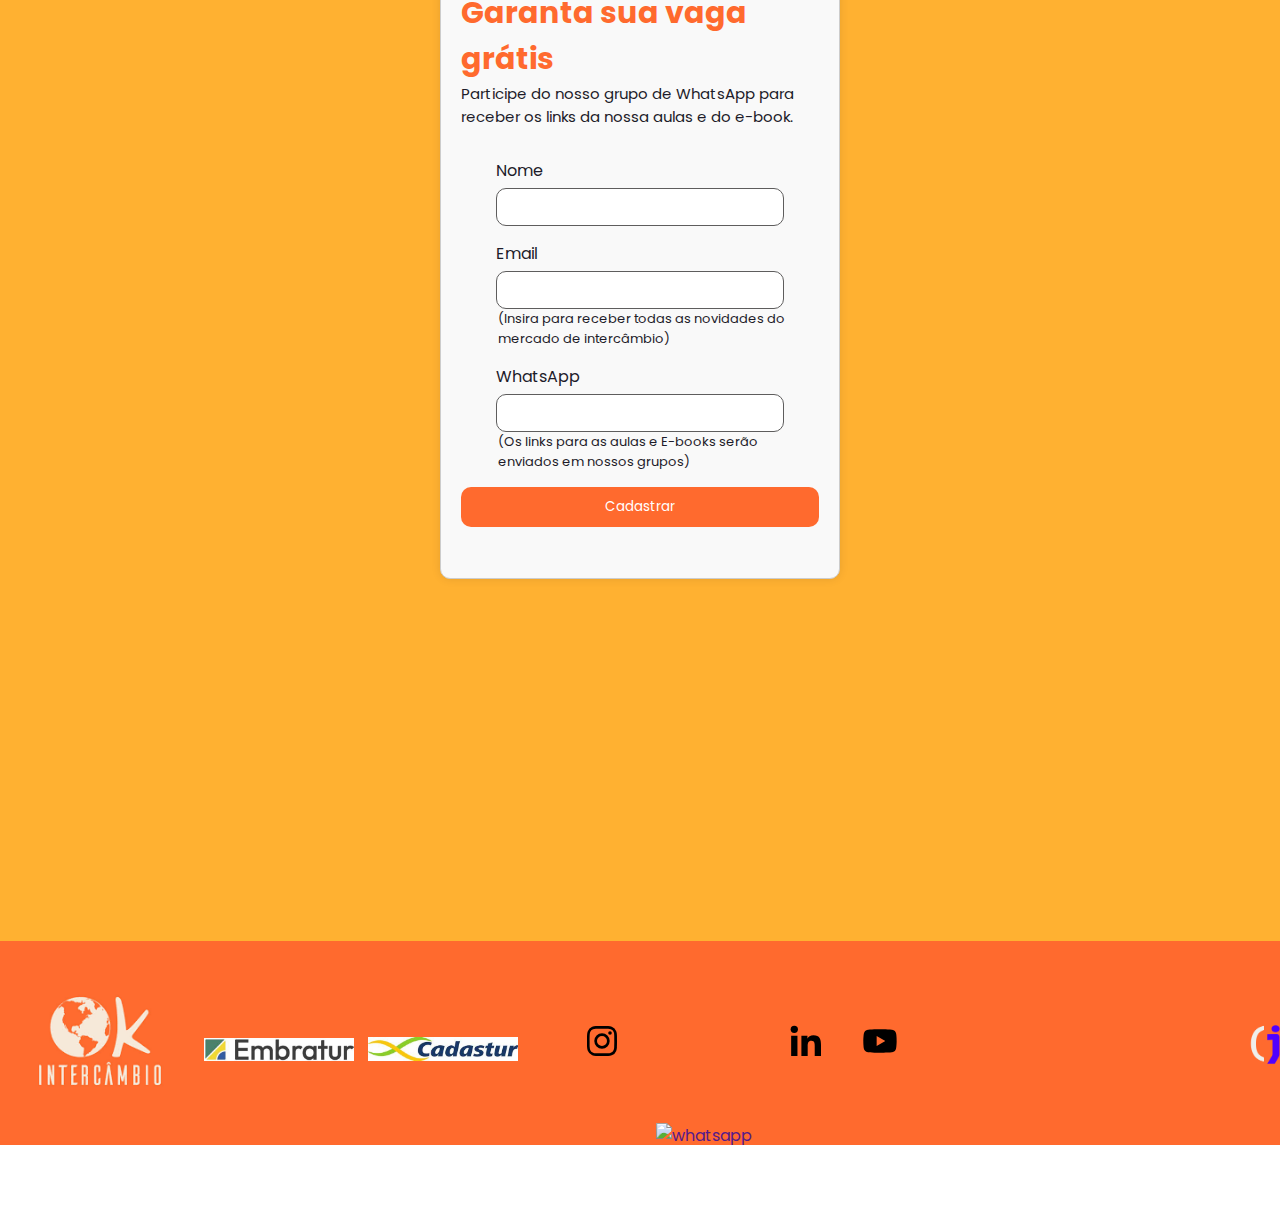
==== commit 0a7109cf: "Update index.html" ====
--- a/index.html
+++ b/index.html
@@ -11,8 +11,8 @@
     <link
   rel="stylesheet"
   href="https://cdn.jsdelivr.net/npm/swiper@11/swiper-bundle.min.css"/>
-  <link rel="stylesheet" href="/CSS/swiper-bundle.min.css">
-    <link rel="stylesheet" href="/CSS/style.css">
+  <link rel="stylesheet" href="swiper-bundle.min.css">
+    <link rel="stylesheet" href="style.css">
     <title>OK Intercâmbio</title>
 </head>
 <body>
@@ -41,7 +41,7 @@
             <a href="#cadastro" class="home-bota">Garanta sua vaga!</a>
         </div>
         <div class="home-img">
-            <img src="/img/okintercambio.png" alt="OK intercâmbio logo">
+            <img src="okintercambio.png" alt="OK intercâmbio logo">
         </div>
     </section>
 </main>
@@ -83,22 +83,22 @@
 <h2 id="text-paises">Você pode estudar e trabalhar nos melhores países do <br>mundo em qualidade de vida!</h3>
 <div class="paises">
     <div class="pais">
-    <img src="/img/australia1.webp" alt="Austrália" class="imgA">
+    <img src="australia1.webp" alt="Austrália" class="imgA">
     <h3 class="textA">Austrália</h3>
     <a href="https://okintercambio.com.br/destino/australia/"><button type="submit" class="btn">Veja mais</button></a>
 </div>
 <div class="pais">
-    <img src="/img/irlanda1.jpeg" alt="irlanda" class="imgA">
+    <img src="irlanda1.jpeg" alt="irlanda" class="imgA">
     <h3 class="textA">Irlanda</h3>
     <a href="https://okintercambio.com.br/destino/irlanda/"><button type="submit" class="btn">Veja mais</button></a>
 </div>
 <div class="pais">
-    <img src="/img/canada1.jpg" alt="canada" class="imgA">
+    <img src="canada1.jpg" alt="canada" class="imgA">
     <h3 class="textA">Canadá</h3>
     <a href="https://okintercambio.com.br/destino/canada/"><button type="submit" class="btn">Veja mais</button></a>
 </div>
 <div class="pais">
-    <img src="/img/nzelandia.jpg" alt="nova zelandia" class="imgA">
+    <img src="nzelandia.jpg" alt="nova zelandia" class="imgA">
     <h3 class="textA">Nova Zelândia</h3>
     <a href="https://okintercambio.com.br/destino/nova-zelandia/"><button type="submit" class="btn">Veja mais</button></a>
 </div>
@@ -188,19 +188,19 @@
     </div>
 </div>
     <footer>
-        <img src="/img/okintercambio.png" alt="ok intercambio" class="foto">
-        <a href="https://embratur.com.br/"><img src="/img/embratur.jpeg" alt="embratur" class="embratur"></a>
-        <a href="https://cadastur.turismo.gov.br/hotsite/#!/public/capa/entrar"><img src="/img/cadastur.jpeg" alt="cadastur" class="cadastur"></a>
-        <a href="https://www.instagram.com/okintercambio?utm_source=ig_web_button_share_sheet&igsh=ZDNlZDc0MzIxNw=="><img src="/img/bxl-instagram.svg" alt=""  class="instagram"></a>
+        <img src="okintercambio.png" alt="ok intercambio" class="foto">
+        <a href="https://embratur.com.br/"><img src="embratur.jpeg" alt="embratur" class="embratur"></a>
+        <a href="https://cadastur.turismo.gov.br/hotsite/#!/public/capa/entrar"><img src="cadastur.jpeg" alt="cadastur" class="cadastur"></a>
+        <a href="https://www.instagram.com/okintercambio?utm_source=ig_web_button_share_sheet&igsh=ZDNlZDc0MzIxNw=="><img src="/bxl-instagram.svg" alt=""  class="instagram"></a>
         <a href="" ><img src="/img/bxl-whatsapp.svg" alt="whatsapp" class="whatsapp"></a>
-        <a href="https://www.linkedin.com/company/ok-interc%C3%A2mbio/" ><img src="/img/bxl-linkedin.svg" alt="linkedin" class="linkedin"></a>
-        <a href="https://www.youtube.com/c/OKInterc%C3%A2mbio" ><img src="/img/bxl-youtube.svg" alt="youtube" class="youtube"></a>
-        <a href="https://jit.technology/"><img src="/img/JIT-LOGO.png" alt="jit" class="jit"></a>
+        <a href="https://www.linkedin.com/company/ok-interc%C3%A2mbio/" ><img src="/bxl-linkedin.svg" alt="linkedin" class="linkedin"></a>
+        <a href="https://www.youtube.com/c/OKInterc%C3%A2mbio" ><img src="bxl-youtube.svg" alt="youtube" class="youtube"></a>
+        <a href="https://jit.technology/"><img src="JIT-LOGO.png" alt="jit" class="jit"></a>
         
     </footer>
 
-<script src="/JS/swiper-bundle.min.js"></script>
-<script src="/JS/script.js"></script>
-<script src="/JS/a.js"></script>
+<script src="swiper-bundle.min.js"></script>
+<script src="script.js"></script>
+<script src="a.js"></script>
 </body>
 </html>
--- a/style.css
+++ b/style.css
@@ -0,0 +1,580 @@
+@import url('https://fonts.googleapis.com/css2?family=Poppins:ital,wght@0,300;0,400;0,500;0,600;0,700;1,300;1,400;1,500;1,600;1,700&display=swap');
+*{
+    padding: 0;
+    margin: 0;
+    box-sizing: border-box;
+    font-family: 'Poppins', sans-serif;
+    list-style: none;
+    text-decoration: none;
+}
+:root{
+    --orange: #FF6A2F;
+    --white: #fff;
+    --dark: #1e1c2a;
+    --blue: #2201dd;
+    --yellow: #FFB131;
+}
+body{
+    color: var(--dark);
+    background: var(--white);
+}
+.navigation{
+    background-image: url(/img/capaOKintercambio.png);
+    display: flex;
+    align-items: center;
+    justify-content: space-between;
+    padding: 18px 40px;
+    box-shadow: 0 0.1rem 0.5rem #ccc;
+    width: 100%;
+    background: var(--white);
+    transition: all 0.5s;
+    position: fixed;
+}
+.navigation .logo{
+    color: var(--orange);
+    font-size: 1.7rem;
+    font-weight: 600;
+}
+.logo span{
+    color: var(--dark);
+}
+.navigation ul{
+    display: flex;
+    align-items: center;
+    gap: 5rem;
+
+}
+.navigation ul li a{
+    color: var(--dark);
+    font-size: 17px;
+    font-weight: 500;
+    transition: all 0.5s;
+
+}
+.navigation ul li a:hover{
+    color: var(--orange);
+}
+.navigation i{
+    cursor: pointer;
+    font-size: 1.5rem;
+}
+.menu{
+    cursor: pointer;
+    display: none;
+}
+.menu .bar{
+    display: block;
+    width: 28px;
+    height: 3px;
+    border-radius: 3px;
+    background: var(--dark);
+    margin: 5px auto;
+    transition: all 0.3s;
+}
+.menu .bar:nth-child(1),
+.menu .bar:nth-child(3){
+    background: var(--orange);
+}
+.home{
+    width: 100%;
+    height: 100vh;
+    display: flex;
+    align-items: center;
+    justify-content: space-between;
+    padding: 0px 10%;
+    
+}
+.home-text{
+    max-width: 37rem;
+    margin-top: 30px;
+}
+.home-text #text-h4{
+    font-size: 2rem;
+    color: var(--orange);
+    margin-bottom: 1rem;
+}
+.home-text .text-h1{
+    font-size: 4rem;
+    margin-bottom: 1rem;
+    line-height: 4rem;
+}
+.home-text p{
+    margin-bottom: 3rem;
+}
+.home-bota{
+    padding: 15px 45px;
+    background: var(--orange);
+    color: var(--white);
+    border-radius: 10px;
+    font-weight: 500;
+    transition: all 0.5s;
+}
+.home-btn:hover{
+    background: #d63a25;
+}
+.home-img img{
+    margin-bottom: 1rem;
+    width: 400px;
+    margin-top: 30px;
+}
+
+#Avideo{
+    margin: 5px;
+    text-align: center;
+
+}
+.text-video{
+    color: var(--orange);
+    font-size: 25px;
+    margin: 15px;
+    margin-top: 8px;
+}
+.video{
+    width: 400px;
+    margin-left: 28%;
+}
+.container{
+    display: flex;
+    margin: 20px;
+    margin-left: 60px;
+    margin-top: 50px;
+}
+.card1{
+    background-color: var(--blue);
+    color: var(--white);
+    margin-right: 20px;
+    width: 600px;
+    border-radius: 10px;
+    padding: 10px;
+    
+}
+.card2{
+    background-color: var(--blue);
+    color: var(--white);
+    width: 600px;
+    border-radius: 10px;
+    padding: 10px;
+}
+
+.blog{
+    background-color: var(--yellow);
+    width: 84.4rem;
+    margin-top: 50px;
+    margin-bottom: 50px;
+
+}
+.texto{
+    font-size: 15px;
+    color: var(--white);
+    text-align: center;
+    justify-content: center;
+}
+.cards{
+    display: flex;
+    justify-content: center;
+}
+.estudo-emprego{
+    text-align: center;
+    font-weight: 500;
+    background-color: var(--white);
+    margin: 50px;
+    width: 300px;
+    padding: 10px;
+    border-radius: 10px;
+    
+}
+.estudo-emprego>a{
+    color: var(--dark);
+}
+.passagem{
+    text-align: center;
+    font-weight: 500;
+    background-color: var(--white);
+    margin: 50px;
+    width: 300px;
+    padding: 5px;
+    padding-top: 27px;
+    border-radius: 10px;
+}
+.passagem>a{
+    color: var(--dark);
+}
+.int-familia{
+    text-align: center;
+    font-weight: 500;
+    background-color: var(--white);
+    margin: 50px;
+    width: 300px;
+    padding: 5px;
+    padding-top: 35px;
+    border-radius: 10px;
+}
+.int-familia>a{
+    color: var(--dark);
+}
+
+#text-paises{
+    font-size: 26px;
+    text-align: center;
+    color: var(--orange);
+}
+.paises{
+    display: flex;
+    background-color: var(--white);
+    margin-left: 12rem;
+    margin-top: 25px;
+}
+.pais{
+    background-color: var(--blue);
+    color: var(--white);
+    text-align: center;
+    margin: 20px;
+    border-radius: 15px;
+}
+.imgA{
+    width: 200px;
+    border-top-left-radius: 15px;
+    border-top-right-radius: 15px;
+}
+.btn{
+    background-color:yellow;
+    border: none;
+    border-radius: 5px;
+    padding: 3px;
+    margin: 3px;
+    margin-bottom: 8px;
+}
+
+.txt-depo{
+    text-align: center;
+    color: var(--orange);
+    margin-top: 50px;
+
+}
+.geral{
+    height: 100vh;
+    display: flex;
+    align-items: center;
+    justify-content: center;
+}
+.depoimentos{
+    width: 100%;
+    padding: 50px 20px;
+    max-width: 900px;
+    position: relative;
+    overflow: hidden;
+    
+}
+.depoimentos .slide{
+    padding: 40px 60px;
+    cursor: grab;
+}
+.depoimentos .slide:active{
+    cursor: grabbing;
+}
+.depoimentos p.depoi-txt{
+    font-weight: 300;
+    margin-bottom: 30px;
+}
+.slide .person p.nome{
+    font-size: 18px;
+    font-weight: 600;
+}
+.slide .person p.funcao{
+    font-size: 14px;
+}
+
+.tudo {
+    font-family: Arial, sans-serif;
+    background-color: var(--yellow);
+    justify-content: center;
+    align-items: center;
+    height: 110vh;
+    margin: 0;
+}
+
+
+#cadastro{
+        width: 400px;
+        height: 610px;
+        margin: 0 auto; /* centraliza a div horizontalmente */
+        padding: 20px;
+        border: 1px solid #ccc;
+        border-radius: 10px;
+        background-color: #f9f9f9;
+        box-shadow: 0 0 10px rgba(0, 0, 0, 0.1); /* sombra leve */
+        font-family: Arial, sans-serif;
+}
+.cad-h2{
+    color: #ff6a2e;
+    font-size: 30px;
+}
+
+.p-cad {
+    margin-bottom: 30px;
+    font-size: 15px;
+}
+
+.form-group {
+    margin-bottom: 15px;
+    text-align: left;
+}
+
+label {
+    display: block;
+    margin-bottom: 5px;
+    margin-left: 35px;
+}
+
+input {
+    width: 18rem;
+    padding: 8px;
+    margin-left: 35px;
+    box-sizing: border-box;
+    border: 1px solid #5e5d5d;
+    border-radius: 10px;
+}
+
+.p-email{
+    max-width: 18rem;
+    font-size: 13px;
+    margin-left: 37px;
+}
+
+.p-tel{
+    max-width: 18rem;
+    font-size: 13px;
+    margin-left: 37px;
+}
+.b-cad {
+    width: 100%;
+    padding: 10px;
+    margin-top: 0px;
+    background-color: #ff6a2e;
+    color: white;
+    border: none;
+    border-radius: 10px;
+    cursor: pointer;
+}
+
+.b-cad:hover {
+    background-color: #e64f3b;
+}
+
+#message {
+    margin-top: 10px;
+    margin-left: 50px;
+
+} 
+
+footer{
+    background-color: #ff6a2e;
+    width: 84.38rem;
+    height: 204px;
+    
+}
+
+.contatos{
+    justify-content: space-between;
+}
+.foto {
+    width: 200px;
+
+}
+.embratur{
+    width: 150px;
+    margin-bottom: 80px;
+}
+.cadastur{
+    width: 150px;
+    margin-bottom: 80px;
+    margin-left: 10px;
+}
+.instagram{
+    margin-bottom: 80px;
+    margin-left: 60px;
+    margin-right: 10px;
+    width: 40px;
+}
+.whatsapp{
+    margin-bottom: 80px;
+    margin-left: 20px;
+    margin-right: 10px;
+    width: 40px;
+}
+.linkedin{
+    margin-bottom: 80px;
+    margin-left: 20px;
+    margin-right: 10px;
+    width: 40px;
+}
+.youtube{
+    margin-bottom: 80px;
+    margin-left: 20px;
+    margin-right: 40px;
+    width: 40px;
+}
+.jit{
+    width: 100px;
+    justify-content: right;
+    margin-bottom: 67px;
+    margin-left: 300px;
+}
+
+
+
+@media (max-width: 785px) {
+    .navigation{
+        padding: 18px 20px;
+    }
+    .menu{
+        display: block;
+    }
+    .menu.ativo .bar:nth-child(1){
+        transform: translateY(8px) rotate(45deg);
+    }
+    .menu.ativo .bar:nth-child(2){
+        opacity: 0;
+    }
+    .menu.ativo .bar:nth-child(3){
+        transform: translateY(-8px) rotate(-45deg);
+    }
+    .nav-menu{
+        position: fixed;
+        right: -100%;
+        top: 70px;
+        width: 100%;
+        height: 100%;
+        flex-direction: column;
+        background: var(--white);
+        gap: -10px;
+        transition: 0.3s;
+    }
+    .nav-menu.ativo{
+        right: 0;
+    }
+    .nav-item{
+        margin: 16px 0px;
+    }
+
+    .home{
+        padding: 100px 2%;
+        flex-direction: column;
+        text-align: center;
+        gap: 5rem;
+        
+    }
+    .home #text-h4{
+        font-size: 15px;
+    }
+    .home .text-h1{
+        font-size: 2.5rem;
+        line-height: 3rem;
+    }
+    .home p{
+        font-size: 15px;
+    }
+    .home-img img{
+        margin-bottom: 1rem;
+        width: 400px;
+        margin-top: 0;
+    }
+
+    .container{
+        flex-direction: column;
+        justify-content: center;
+        align-items: center;
+    }
+    .card1{
+        width: 400px;
+        margin: 30px;
+        
+    }
+    .card2{
+        width: 400px;
+        margin: 30px;
+    }
+
+    #Avideo{
+        margin-top: 350px;
+    }
+    .text-video{
+        font-size: 20px;
+    }
+    .video{
+        margin-left: 0;
+    }
+
+    .blog{
+        max-width: 33rem;
+    }
+    .cards{
+        flex-direction: column;
+    }
+    .estudo-emprego{
+        width: 400px;   
+    }
+    .passagem{
+        width: 400px;
+        padding: 10px;
+    }
+    .int-familia{
+        width: 400px;
+        padding: 10px;
+    }
+    
+    #text-paises{
+        font-size: 20px
+    }
+    .paises{
+        flex-direction: column;
+        width: 240px;
+        margin: auto;
+    }
+
+
+    .tudo{
+        justify-content: center;
+        align-items: center;
+        max-width: 33rem;
+        margin: 0;
+    }
+
+    footer{
+        background-color: #ff6a2e;
+        max-width: 33rem;
+        height: 340px;
+        flex-direction: column;
+        
+    }
+    .instagram{
+        margin-bottom: 60px;
+        margin-left: 60px;
+        margin-right: 10px;
+        width: 40px;
+    }
+    .whatsapp{
+        margin-bottom: 60px;
+        margin-left: 20px;
+        margin-right: 10px;
+        width: 40px;
+    }
+    .linkedin{
+        margin-bottom: 60px;
+        margin-left: 20px;
+        margin-right: 10px;
+        width: 40px;
+    }
+    .youtube{
+        margin-bottom: 60px;
+        margin-left: 20px;
+        margin-right: 40px;
+        width: 40px;
+    }
+    .jit{
+        width: 100px;
+        justify-content: right;
+        margin-bottom: 53px;
+        margin-left: 30px;
+    }
+}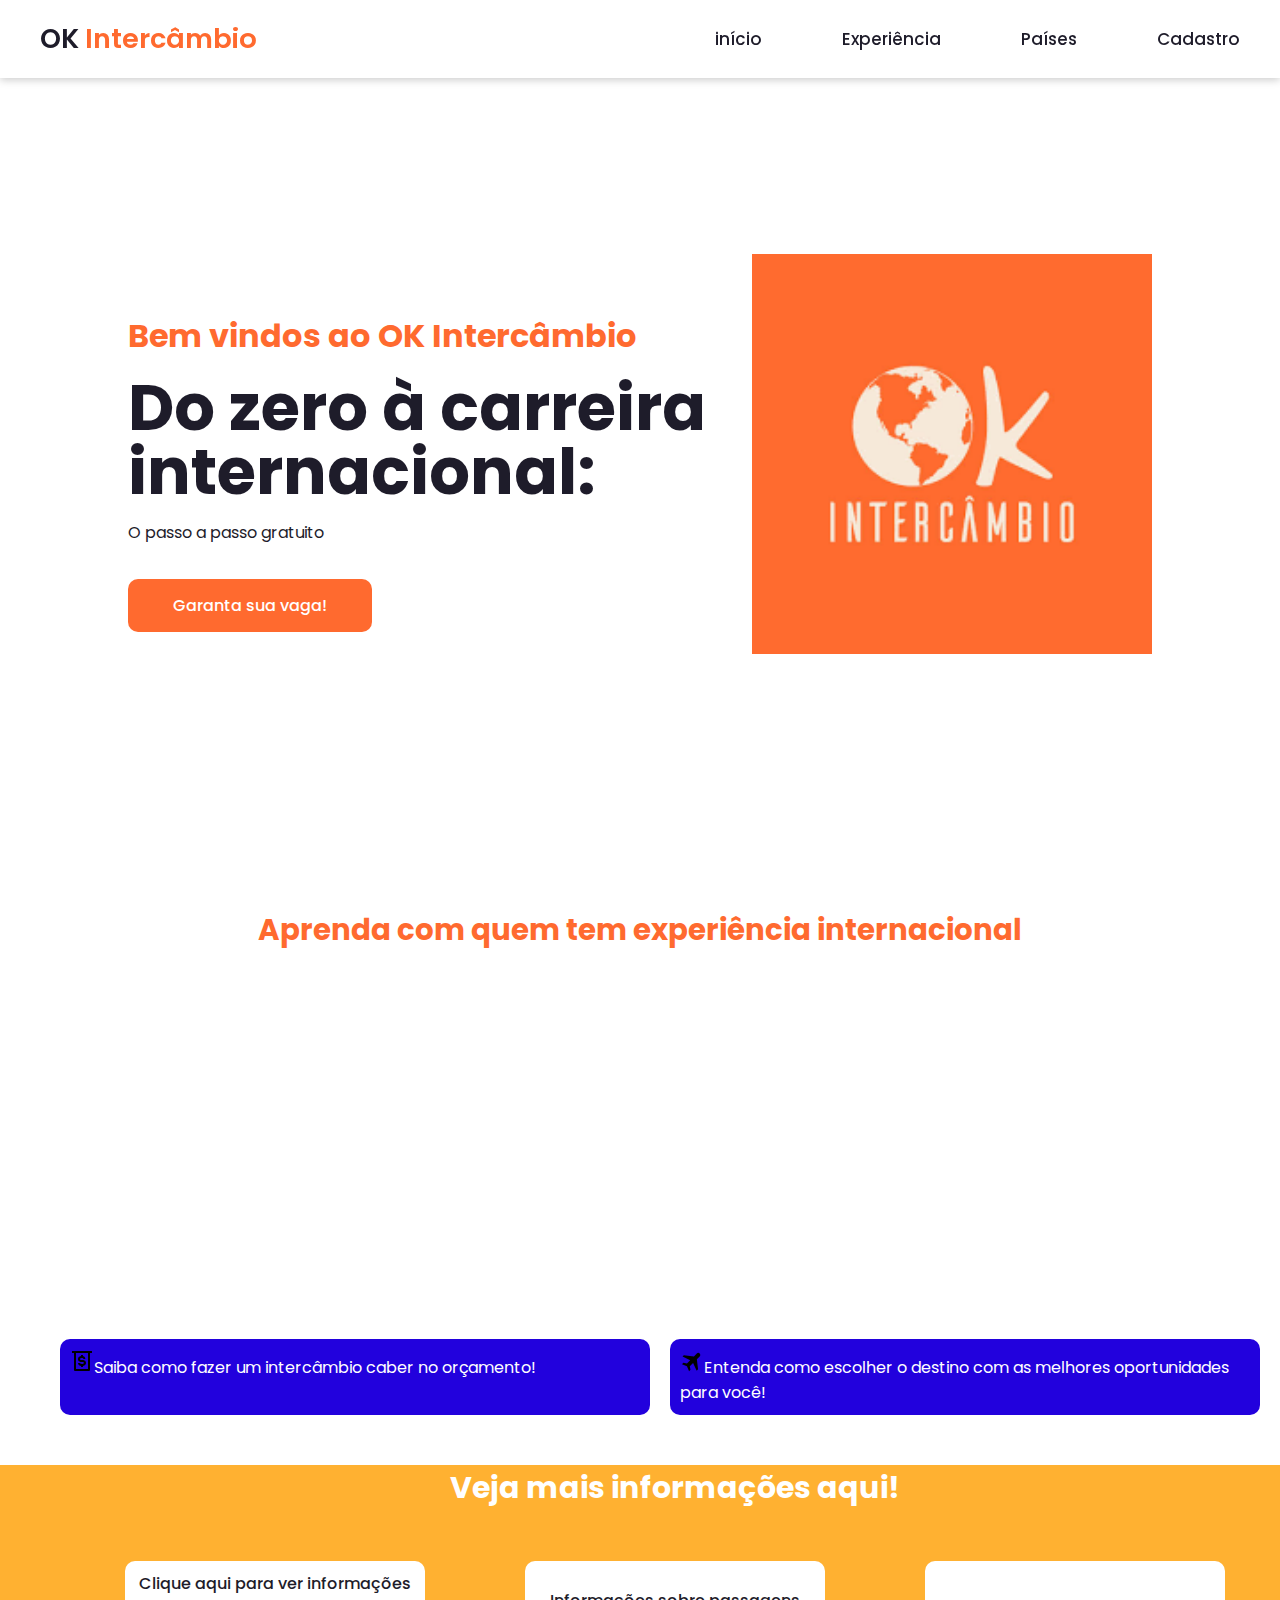
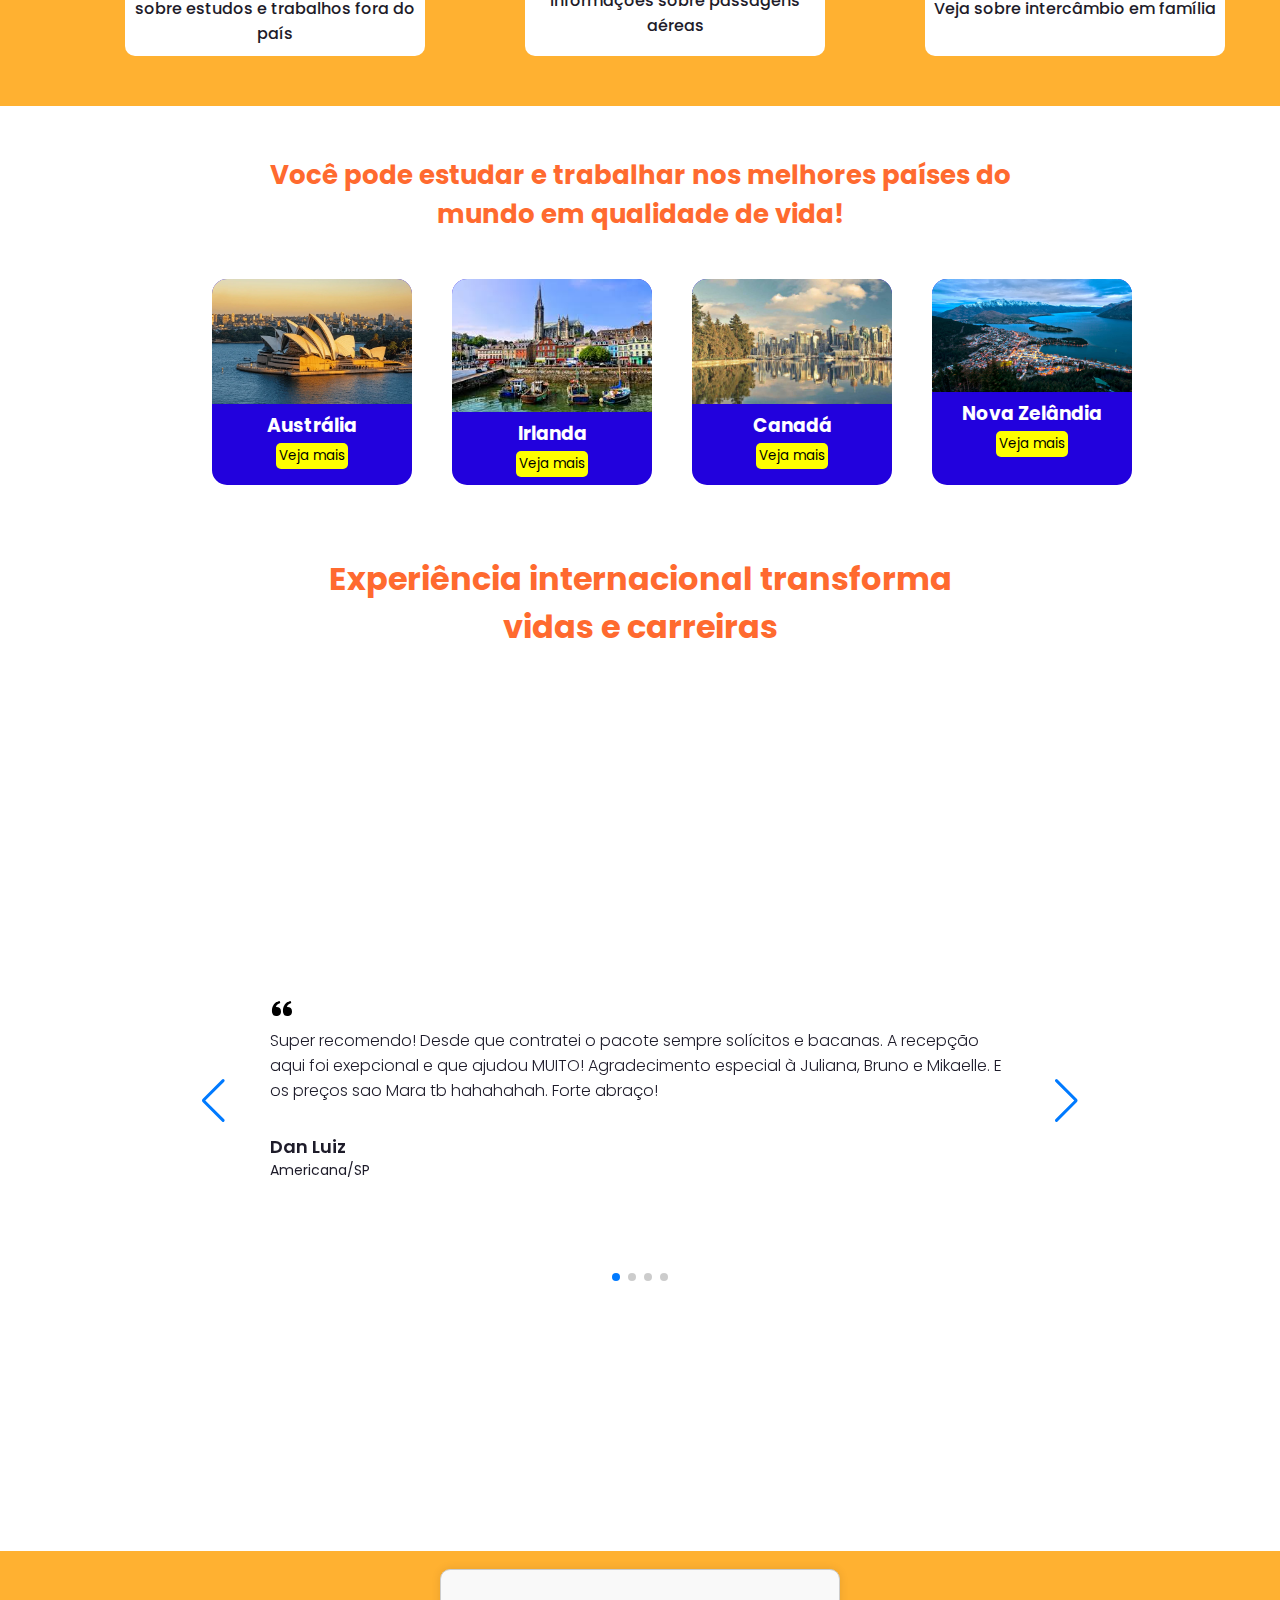
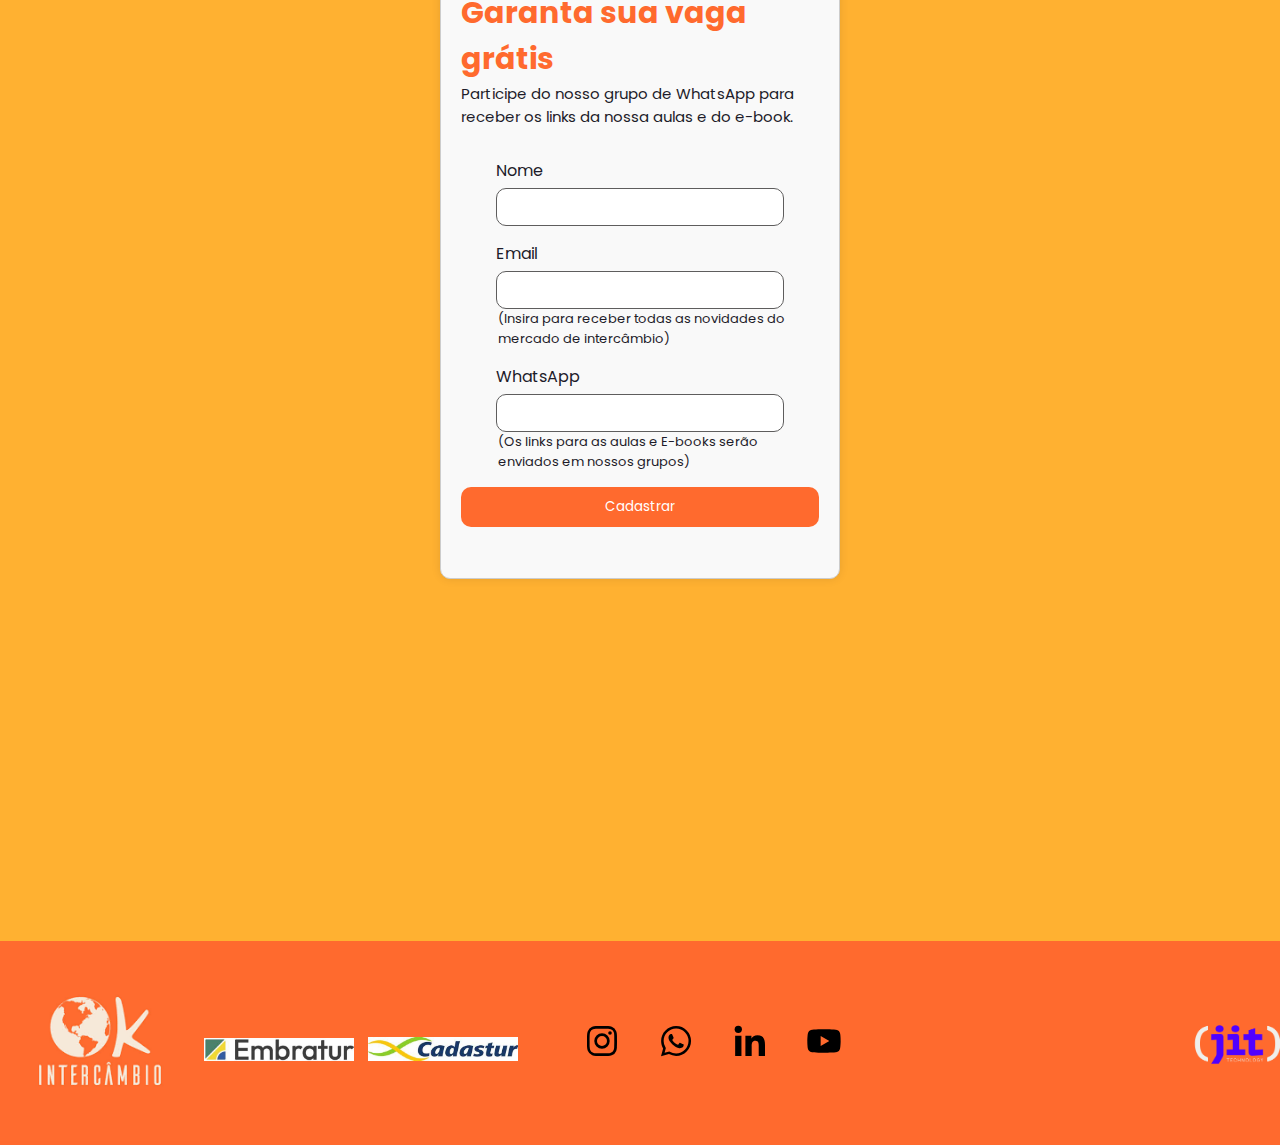
==== commit 19667ea1: "Update index.html" ====
--- a/index.html
+++ b/index.html
@@ -191,9 +191,9 @@
         <img src="okintercambio.png" alt="ok intercambio" class="foto">
         <a href="https://embratur.com.br/"><img src="embratur.jpeg" alt="embratur" class="embratur"></a>
         <a href="https://cadastur.turismo.gov.br/hotsite/#!/public/capa/entrar"><img src="cadastur.jpeg" alt="cadastur" class="cadastur"></a>
-        <a href="https://www.instagram.com/okintercambio?utm_source=ig_web_button_share_sheet&igsh=ZDNlZDc0MzIxNw=="><img src="/bxl-instagram.svg" alt=""  class="instagram"></a>
-        <a href="" ><img src="/img/bxl-whatsapp.svg" alt="whatsapp" class="whatsapp"></a>
-        <a href="https://www.linkedin.com/company/ok-interc%C3%A2mbio/" ><img src="/bxl-linkedin.svg" alt="linkedin" class="linkedin"></a>
+        <a href="https://www.instagram.com/okintercambio?utm_source=ig_web_button_share_sheet&igsh=ZDNlZDc0MzIxNw=="><img src="bxl-instagram.svg" alt=""  class="instagram"></a>
+        <a href="" ><img src="bxl-whatsapp.svg" alt="whatsapp" class="whatsapp"></a>
+        <a href="https://www.linkedin.com/company/ok-interc%C3%A2mbio/" ><img src="bxl-linkedin.svg" alt="linkedin" class="linkedin"></a>
         <a href="https://www.youtube.com/c/OKInterc%C3%A2mbio" ><img src="bxl-youtube.svg" alt="youtube" class="youtube"></a>
         <a href="https://jit.technology/"><img src="JIT-LOGO.png" alt="jit" class="jit"></a>
         
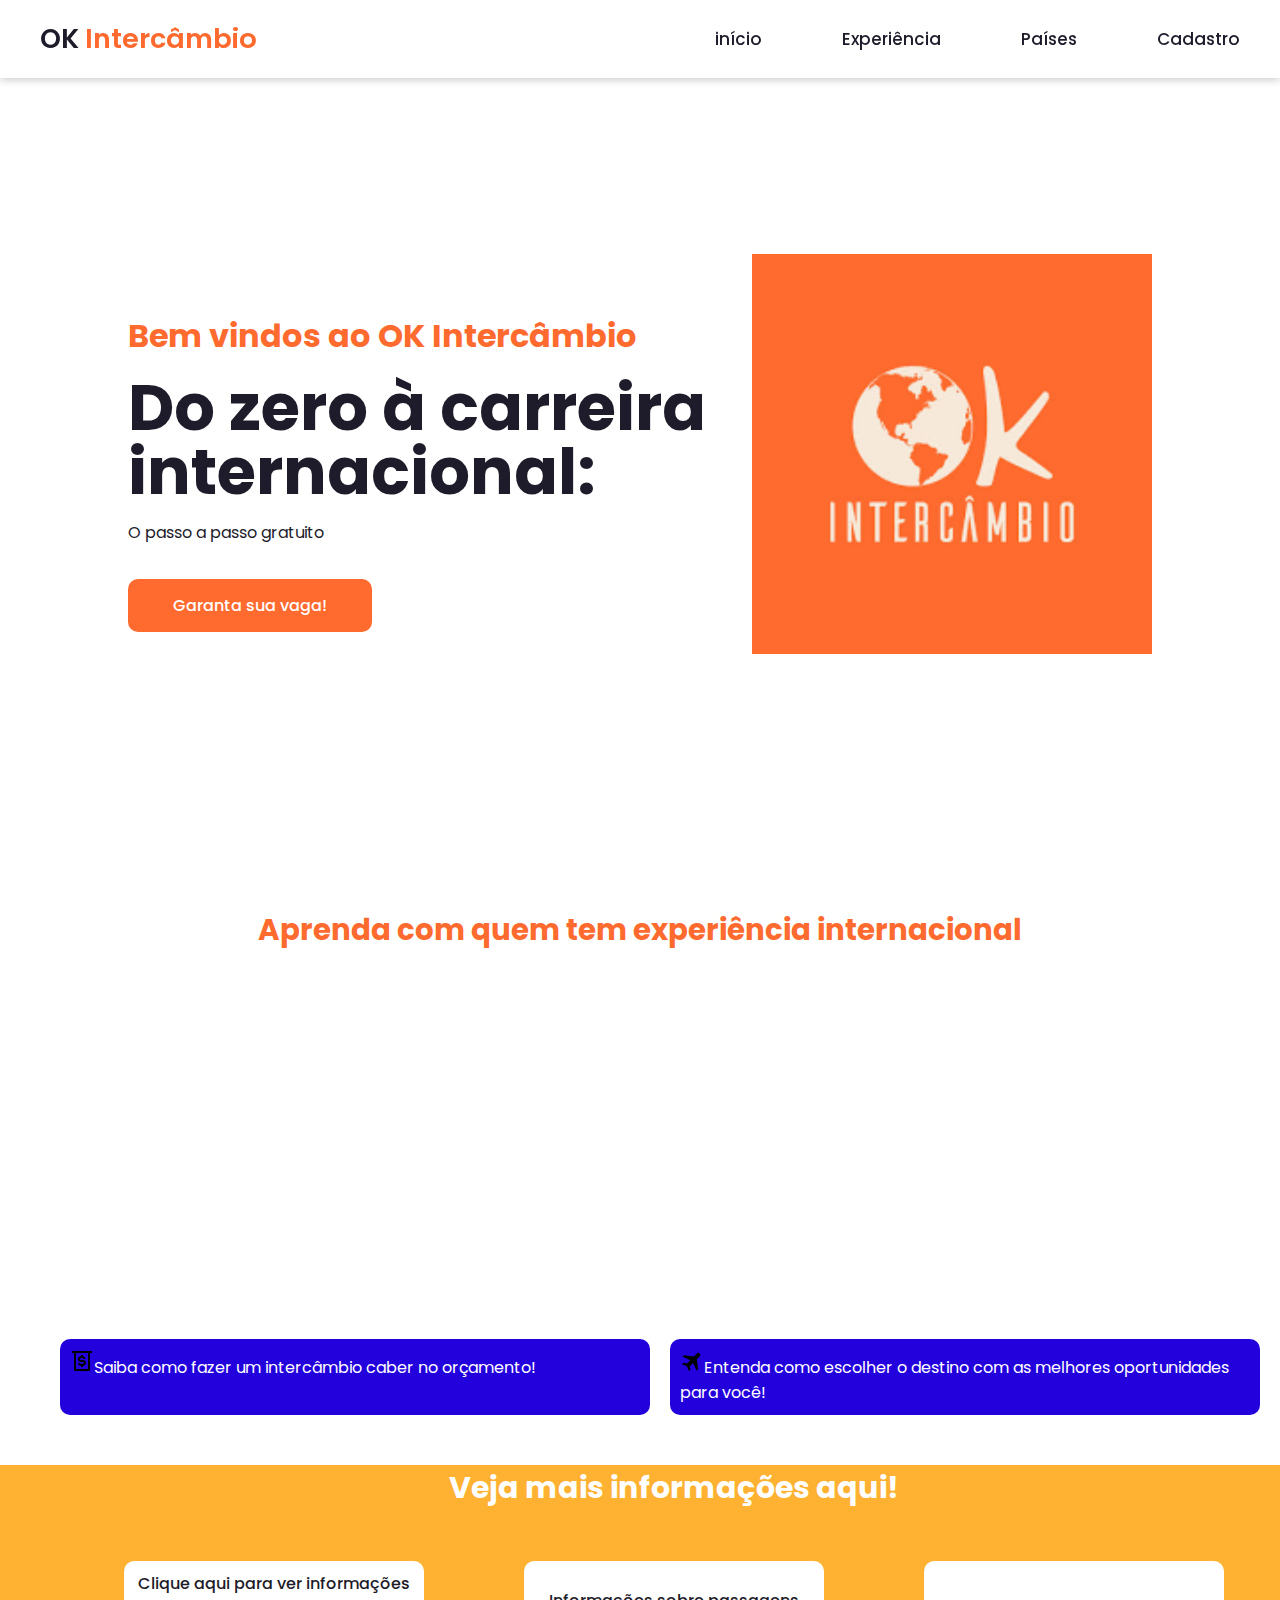
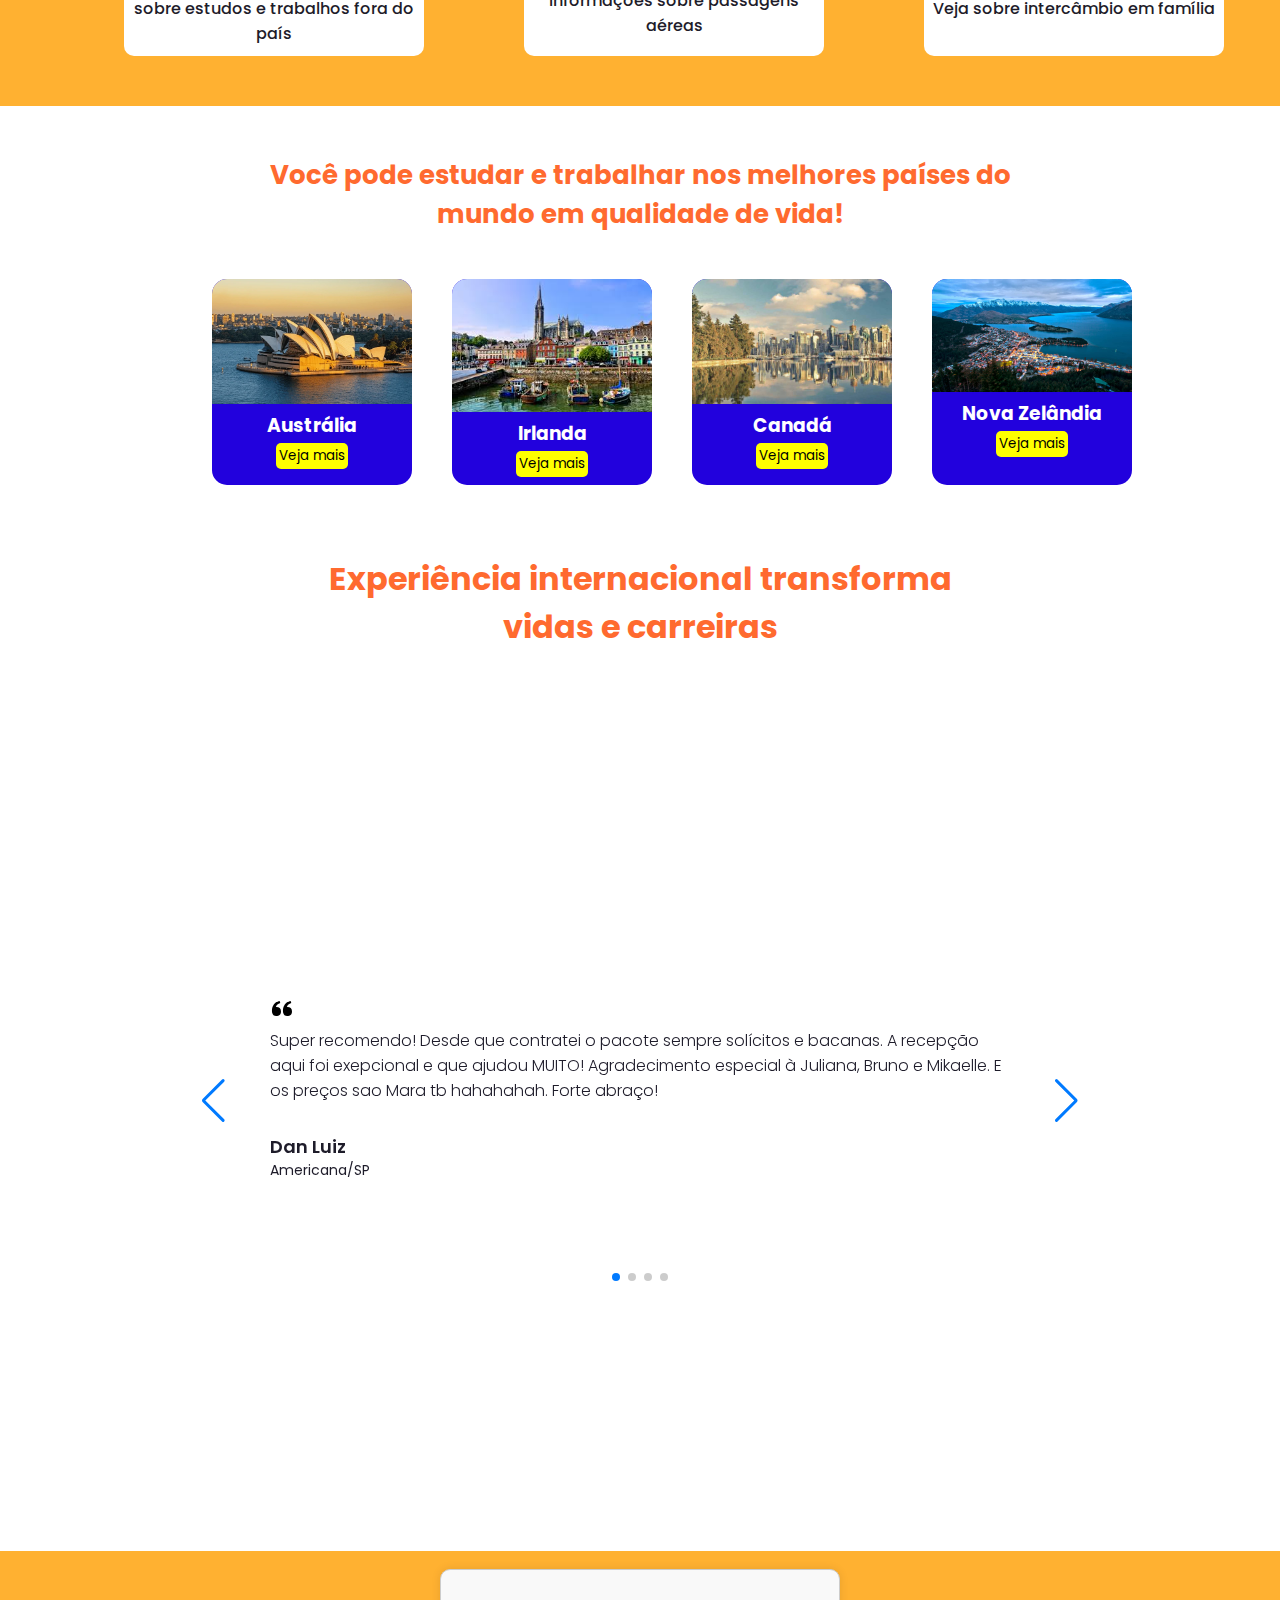
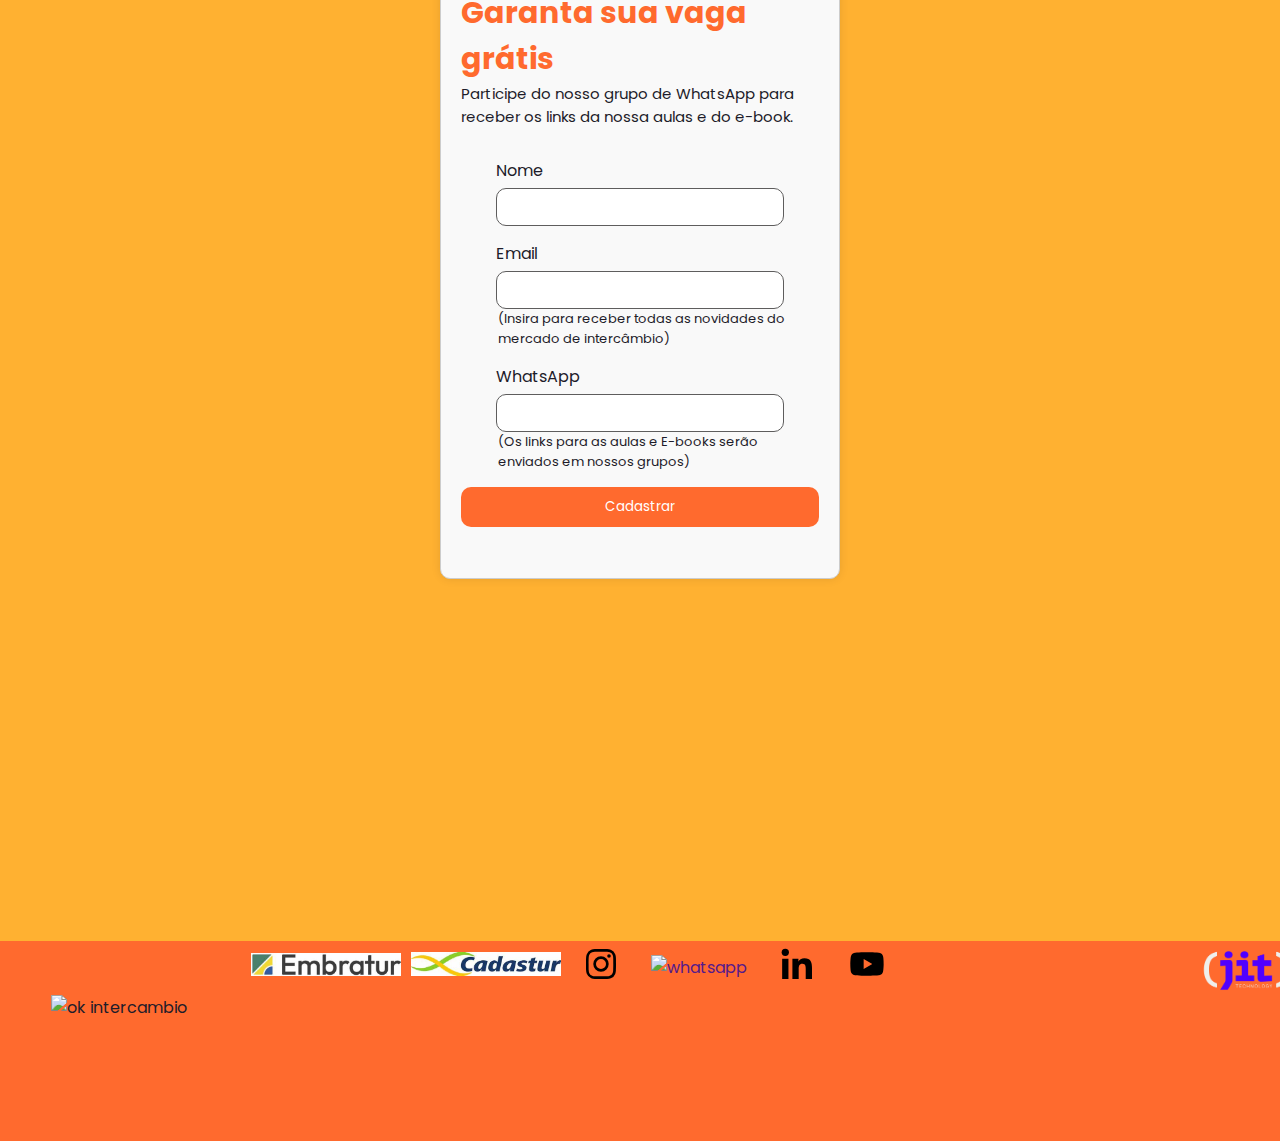
==== commit 3a76bc12: "Update index.html" ====
--- a/index.html
+++ b/index.html
@@ -51,7 +51,7 @@
         <h3>Aprenda com quem tem experiência internacional</h3>
     </div>
     <div class="video">
-<iframe width="560" height="315" src="https://www.youtube.com/embed/0OPXVdzZn8c?si=lXMa0RyFAOpBSTba" title="YouTube video player" frameborder="0" allow="accelerometer; autoplay; clipboard-write; encrypted-media; gyroscope; picture-in-picture; web-share" referrerpolicy="strict-origin-when-cross-origin" allowfullscreen></iframe>
+<iframe width="490px" height="315" src="https://www.youtube.com/embed/0OPXVdzZn8c?si=lXMa0RyFAOpBSTba" title="YouTube video player" frameborder="0" allow="accelerometer; autoplay; clipboard-write; encrypted-media; gyroscope; picture-in-picture; web-share" referrerpolicy="strict-origin-when-cross-origin" allowfullscreen></iframe>
 </div>  
 </div>
 <div class="container">
@@ -188,15 +188,16 @@
     </div>
 </div>
     <footer>
-        <img src="okintercambio.png" alt="ok intercambio" class="foto">
+        <div class="patro">
+        <img src="/img/okintercambio.png" alt="ok intercambio" class="foto">
         <a href="https://embratur.com.br/"><img src="embratur.jpeg" alt="embratur" class="embratur"></a>
         <a href="https://cadastur.turismo.gov.br/hotsite/#!/public/capa/entrar"><img src="cadastur.jpeg" alt="cadastur" class="cadastur"></a>
-        <a href="https://www.instagram.com/okintercambio?utm_source=ig_web_button_share_sheet&igsh=ZDNlZDc0MzIxNw=="><img src="bxl-instagram.svg" alt=""  class="instagram"></a>
-        <a href="" ><img src="bxl-whatsapp.svg" alt="whatsapp" class="whatsapp"></a>
+        <a href="https://www.instagram.com/okintercambio?utm_source=ig_web_button_share_sheet&igsh=ZDNlZDc0MzIxNw=="><img src="bxl-instagram.svg" alt="instagram"  class="instagram"></a>
+        <a href="" ><img src="/img/bxl-whatsapp.svg" alt="whatsapp" class="whatsapp"></a>
         <a href="https://www.linkedin.com/company/ok-interc%C3%A2mbio/" ><img src="bxl-linkedin.svg" alt="linkedin" class="linkedin"></a>
         <a href="https://www.youtube.com/c/OKInterc%C3%A2mbio" ><img src="bxl-youtube.svg" alt="youtube" class="youtube"></a>
         <a href="https://jit.technology/"><img src="JIT-LOGO.png" alt="jit" class="jit"></a>
-        
+    </div>
     </footer>
 
 <script src="swiper-bundle.min.js"></script>
--- a/style.css
+++ b/style.css
@@ -6,6 +6,7 @@
     font-family: 'Poppins', sans-serif;
     list-style: none;
     text-decoration: none;
+    overflow: none;
 }
 :root{
     --orange: #FF6A2F;
@@ -158,9 +159,10 @@
 
 .blog{
     background-color: var(--yellow);
-    width: 84.4rem;
+    width: 84.30rem;
     margin-top: 50px;
     margin-bottom: 50px;
+    
 
 }
 .texto{
@@ -369,16 +371,19 @@
 
 footer{
     background-color: #ff6a2e;
-    width: 84.38rem;
-    height: 204px;
-    
-}
-
-.contatos{
-    justify-content: space-between;
+    width: 84.30rem;
+    height: 200px;
+    
+}
+
+.patro{
+    display: flex;
+    justify-content: center;
+    align-items: center;
 }
 .foto {
     width: 200px;
+    align-items: center;
 
 }
 .embratur{
@@ -392,7 +397,7 @@
 }
 .instagram{
     margin-bottom: 80px;
-    margin-left: 60px;
+    margin-left: 20px;
     margin-right: 10px;
     width: 40px;
 }
@@ -411,7 +416,7 @@
 .youtube{
     margin-bottom: 80px;
     margin-left: 20px;
-    margin-right: 40px;
+    margin-right: 10px;
     width: 40px;
 }
 .jit{
@@ -423,7 +428,7 @@
 
 
 
-@media (max-width: 785px) {
+@media screen and (max-width: 1020px){
     .navigation{
         padding: 18px 20px;
     }
@@ -480,33 +485,44 @@
         margin-top: 0;
     }
 
-    .container{
-        flex-direction: column;
+    .text-video{
+        text-align: center;
+    }
+    .video{
         justify-content: center;
         align-items: center;
+        
+    }
+
+    .container{
+        flex-direction: column;
+        justify-content: center;
+        align-items: center;
     }
     .card1{
         width: 400px;
-        margin: 30px;
+        margin-bottom: 30px;
         
     }
     .card2{
         width: 400px;
-        margin: 30px;
     }
 
     #Avideo{
         margin-top: 350px;
+        
     }
     .text-video{
         font-size: 20px;
     }
     .video{
+        margin: 0;
         margin-left: 0;
     }
 
     .blog{
-        max-width: 33rem;
+        max-width: 31.7rem;
+        height: auto;
     }
     .cards{
         flex-direction: column;
@@ -542,14 +558,17 @@
 
     footer{
         background-color: #ff6a2e;
-        max-width: 33rem;
-        height: 340px;
+        max-width: 31.7rem;
+        height: auto;
         flex-direction: column;
         
     }
+    .patro{
+        flex-direction: column;
+    }
     .instagram{
-        margin-bottom: 60px;
-        margin-left: 60px;
+        margin-bottom: 80px;
+        margin-left: 20px;
         margin-right: 10px;
         width: 40px;
     }
@@ -560,15 +579,15 @@
         width: 40px;
     }
     .linkedin{
-        margin-bottom: 60px;
+        margin-bottom: 80px;
         margin-left: 20px;
         margin-right: 10px;
         width: 40px;
     }
     .youtube{
-        margin-bottom: 60px;
+        margin-bottom: 80px;
         margin-left: 20px;
-        margin-right: 40px;
+        margin-right: 10px;
         width: 40px;
     }
     .jit{
@@ -577,4 +596,4 @@
         margin-bottom: 53px;
         margin-left: 30px;
     }
-}+}
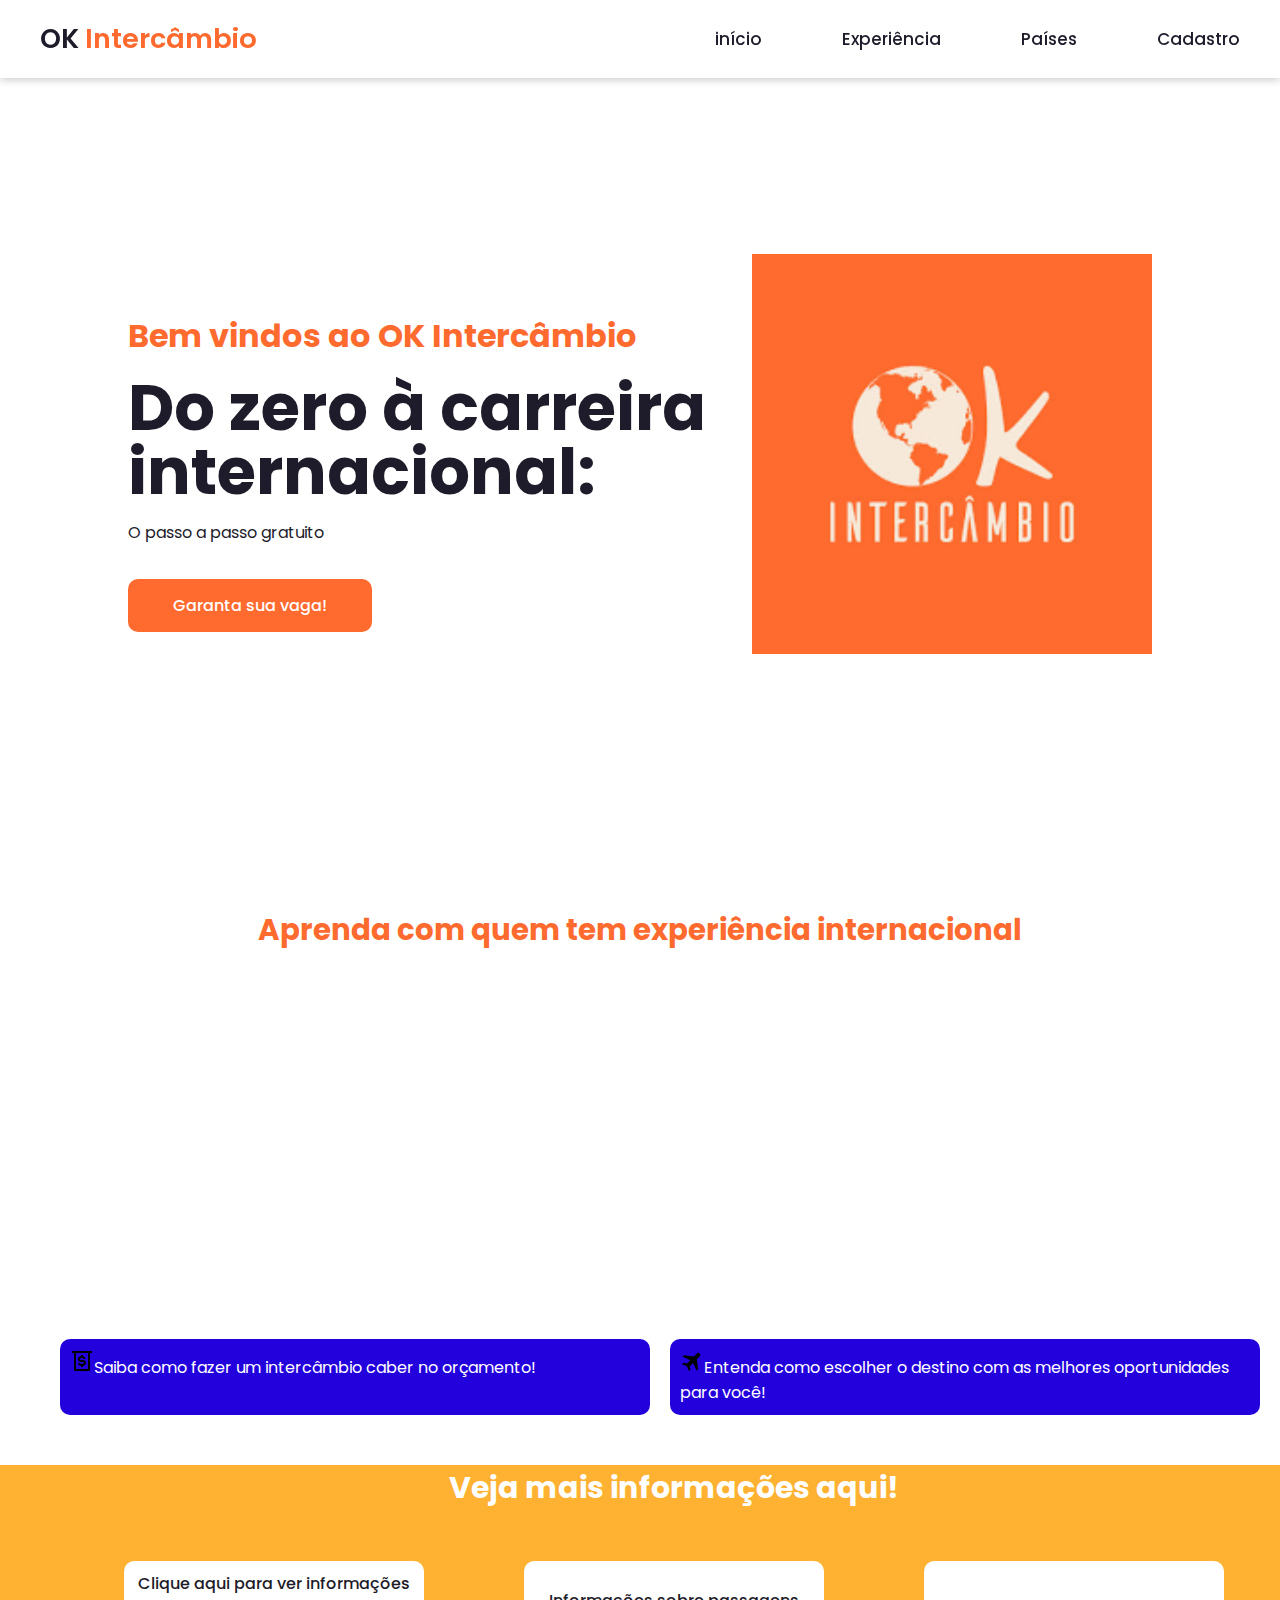
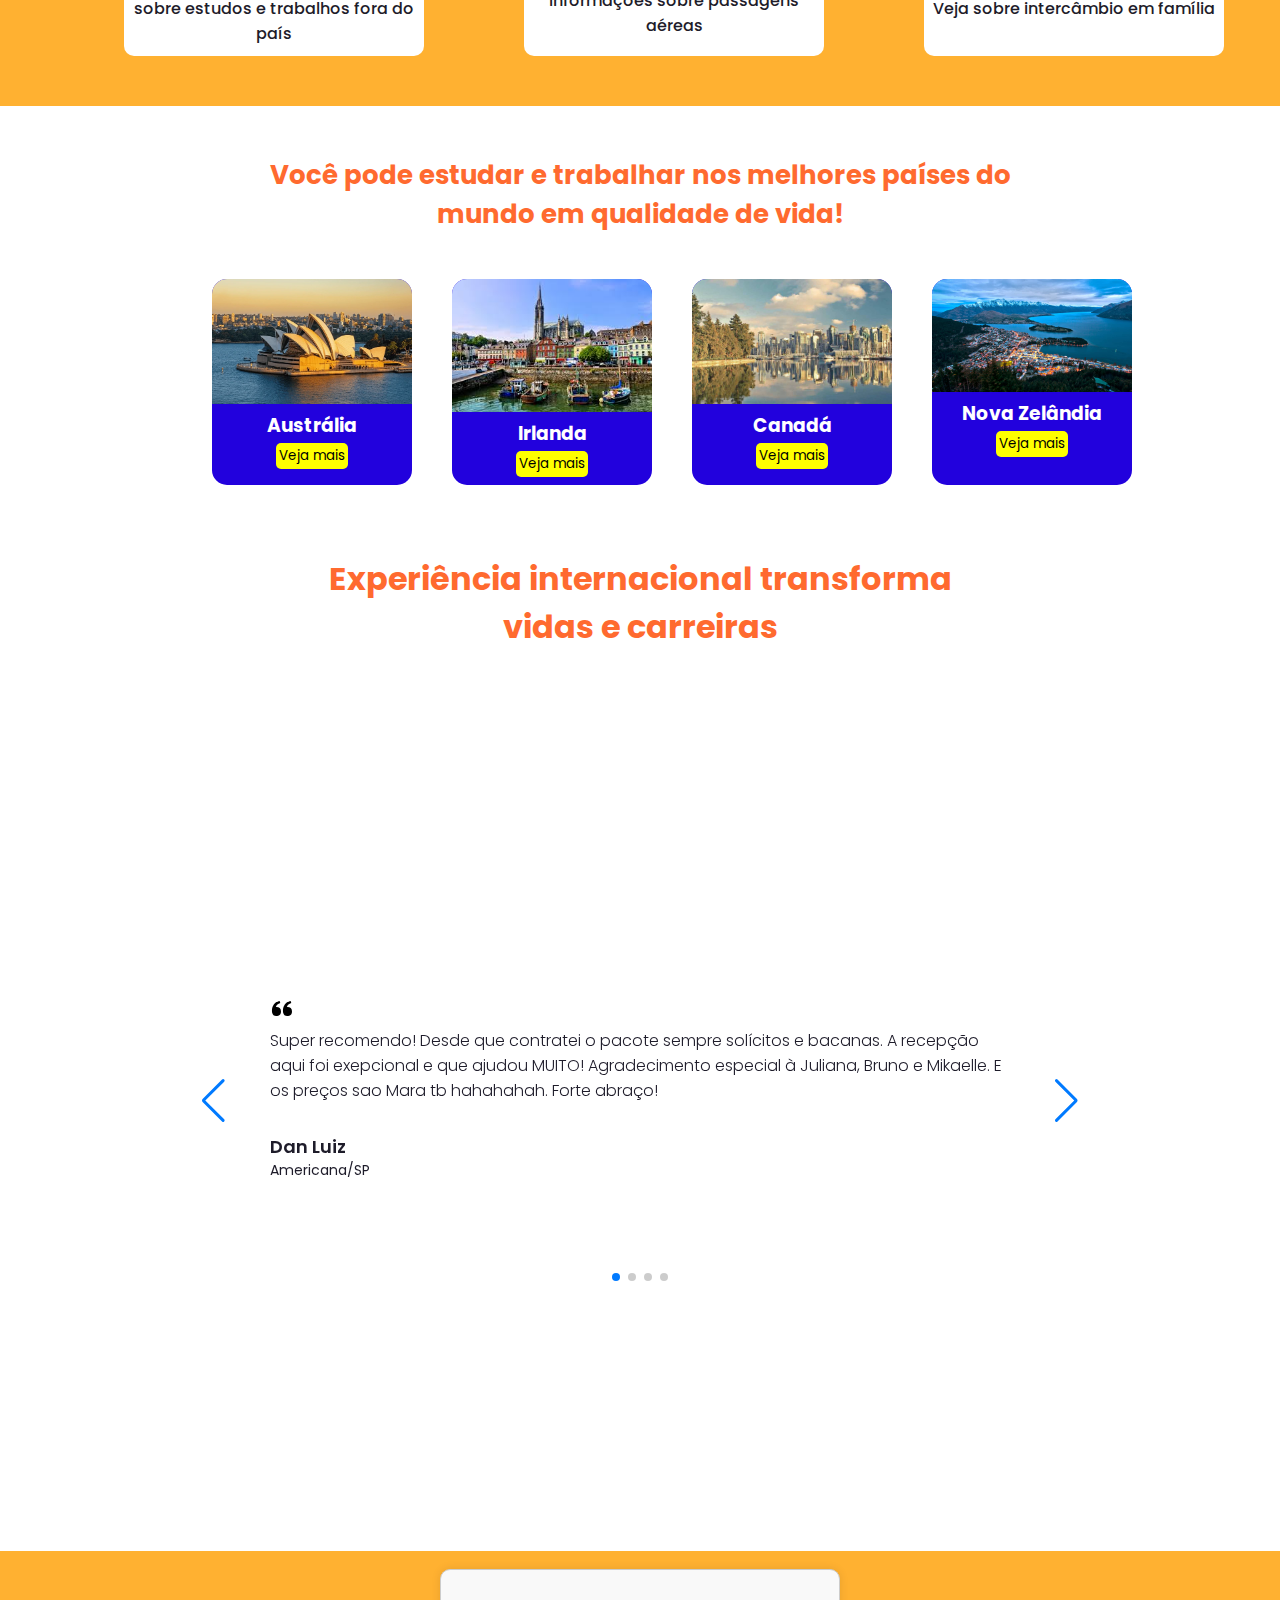
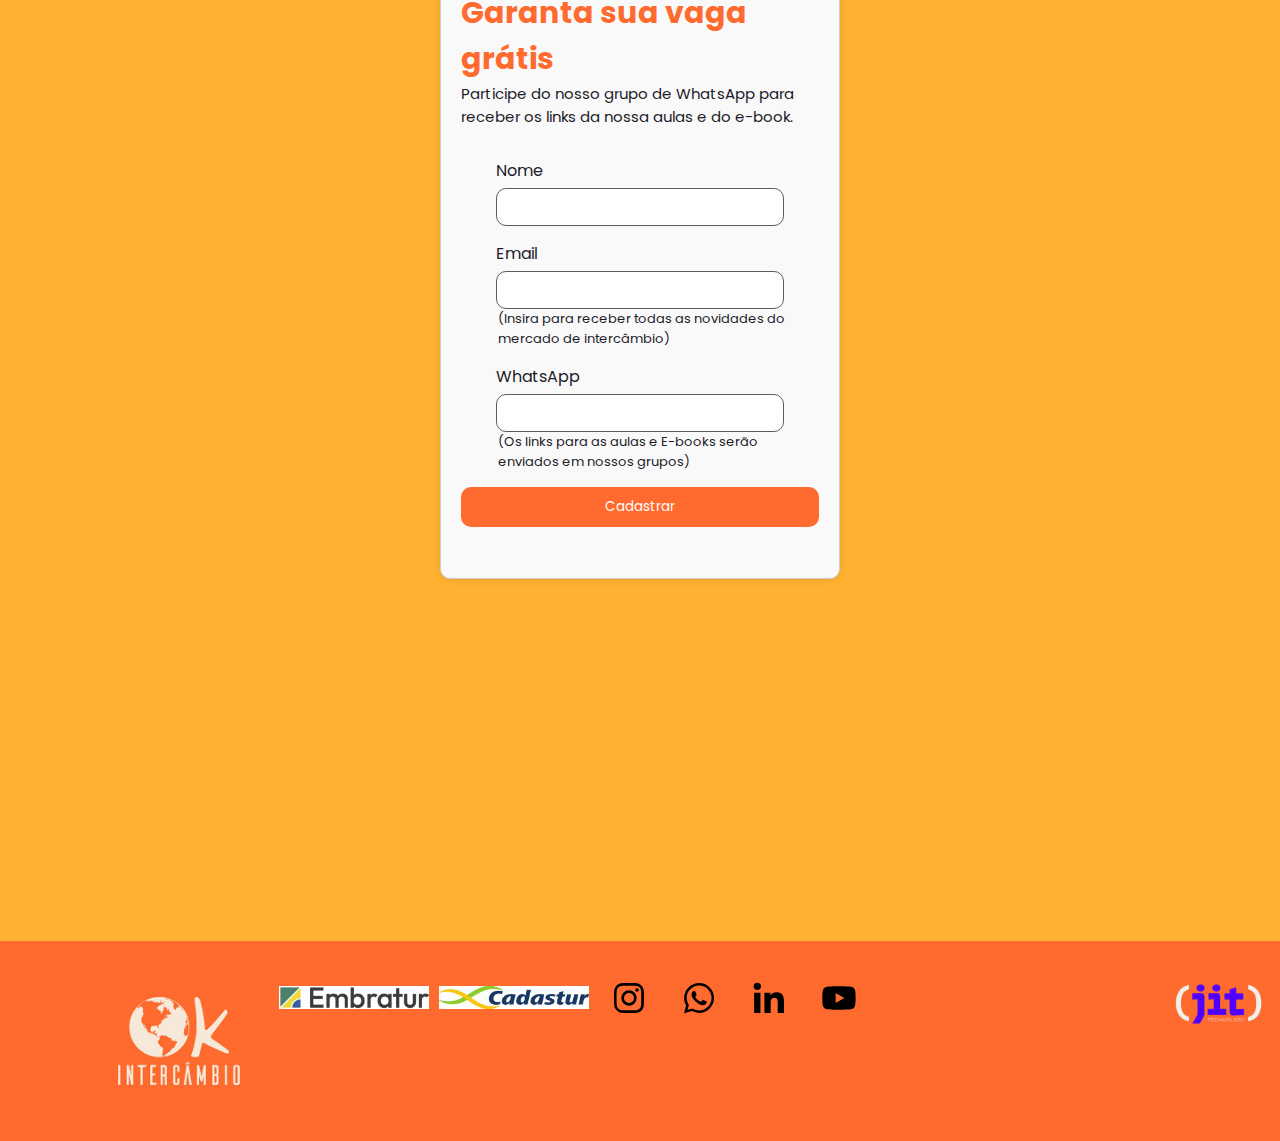
==== commit 201c73ef: "Update index.html" ====
--- a/index.html
+++ b/index.html
@@ -189,11 +189,11 @@
 </div>
     <footer>
         <div class="patro">
-        <img src="/img/okintercambio.png" alt="ok intercambio" class="foto">
+        <img src="okintercambio.png" alt="ok intercambio" class="foto">
         <a href="https://embratur.com.br/"><img src="embratur.jpeg" alt="embratur" class="embratur"></a>
         <a href="https://cadastur.turismo.gov.br/hotsite/#!/public/capa/entrar"><img src="cadastur.jpeg" alt="cadastur" class="cadastur"></a>
         <a href="https://www.instagram.com/okintercambio?utm_source=ig_web_button_share_sheet&igsh=ZDNlZDc0MzIxNw=="><img src="bxl-instagram.svg" alt="instagram"  class="instagram"></a>
-        <a href="" ><img src="/img/bxl-whatsapp.svg" alt="whatsapp" class="whatsapp"></a>
+        <a href="" ><img src="bxl-whatsapp.svg" alt="whatsapp" class="whatsapp"></a>
         <a href="https://www.linkedin.com/company/ok-interc%C3%A2mbio/" ><img src="bxl-linkedin.svg" alt="linkedin" class="linkedin"></a>
         <a href="https://www.youtube.com/c/OKInterc%C3%A2mbio" ><img src="bxl-youtube.svg" alt="youtube" class="youtube"></a>
         <a href="https://jit.technology/"><img src="JIT-LOGO.png" alt="jit" class="jit"></a>
